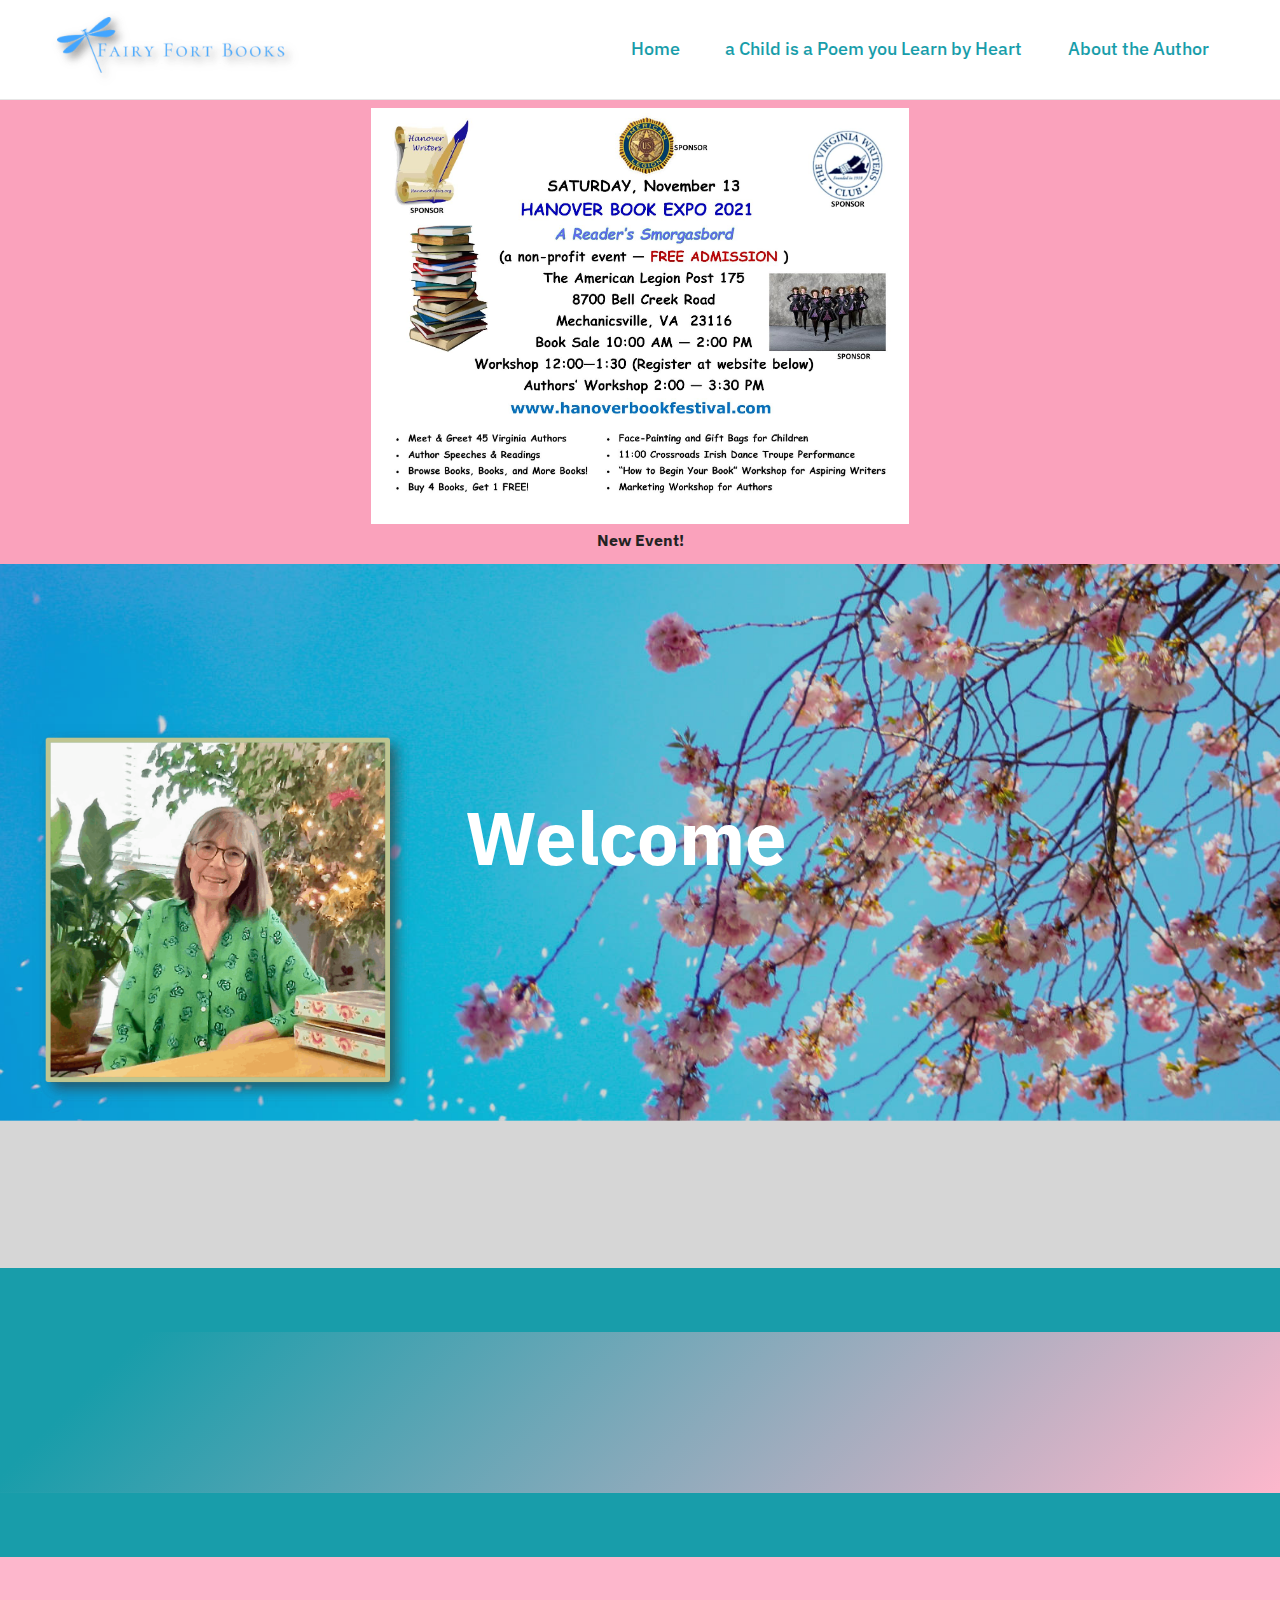
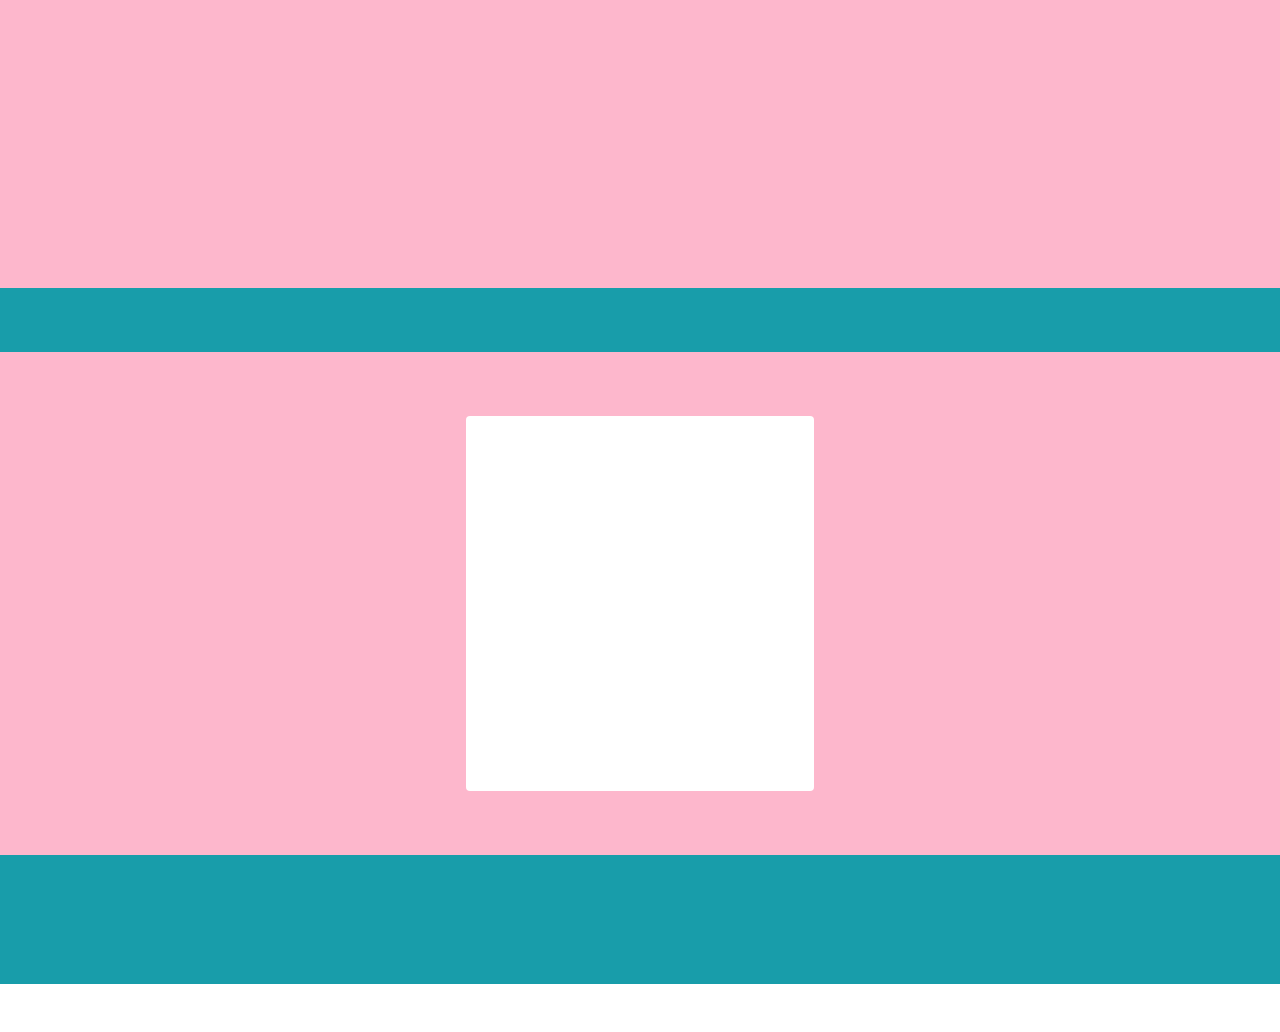
==== index.html @ ad5152e6 "Update index.html" ====
<!DOCTYPE html>
<html  >
<head>
  <!-- Site made with Mobirise Website Builder v5.2.0, https://mobirise.com -->
  <meta charset="UTF-8">
  <meta http-equiv="X-UA-Compatible" content="IE=edge">
  <meta name="generator" content="Mobirise v5.2.0, mobirise.com">
  <meta name="viewport" content="width=device-width, initial-scale=1, minimum-scale=1">
  <link rel="shortcut icon" href="assets/images/dragonfly-673x220.png" type="image/x-icon">
  <meta name="description" content="">
  
  
  <title>Home</title>
  <link rel="stylesheet" href="assets/tether/tether.min.css">
  <link rel="stylesheet" href="assets/bootstrap/css/bootstrap.min.css">
  <link rel="stylesheet" href="assets/bootstrap/css/bootstrap-grid.min.css">
  <link rel="stylesheet" href="assets/bootstrap/css/bootstrap-reboot.min.css">
  <link rel="stylesheet" href="assets/animatecss/animate.css">
  <link rel="stylesheet" href="assets/dropdown/css/style.css">
  <link rel="stylesheet" href="assets/socicon/css/styles.css">
  <link rel="stylesheet" href="assets/theme/css/style.css">
  <link rel="preload" as="style" href="assets/mobirise/css/mbr-additional.css"><link rel="stylesheet" href="assets/mobirise/css/mbr-additional.css" type="text/css">
  
  
  
  
</head>
<body>
  
  <section class="menu cid-s48OLK6784" once="menu" id="menu1-h">
    
    <nav class="navbar navbar-dropdown navbar-fixed-top navbar-expand-lg">
        <div class="container-fluid">
            <div class="navbar-brand">
                <span class="navbar-logo">
                    <a href="index.html">
                        <img src="assets/images/dragonfly-673x220.png" alt="Mobirise" title="" style="height: 5.2rem;">
                    </a>
                </span>
                
            </div>
            <button class="navbar-toggler" type="button" data-toggle="collapse" data-target="#navbarSupportedContent" aria-controls="navbarNavAltMarkup" aria-expanded="false" aria-label="Toggle navigation">
                <div class="hamburger">
                    <span></span>
                    <span></span>
                    <span></span>
                    <span></span>
                </div>
            </button>
            <div class="collapse navbar-collapse" id="navbarSupportedContent">
                <ul class="navbar-nav nav-dropdown nav-right" data-app-modern-menu="true"><li class="nav-item"><a class="nav-link link text-success display-4" href="index.html">Home</a></li><li class="nav-item"><a class="nav-link link text-success display-4" href="page1.html">a Child is a Poem you Learn by Heart</a></li>
                    <li class="nav-item"><a class="nav-link link text-success display-4" href="page2.html">
                            About the Author</a></li></ul>
                
                
            </div>
        </div>
    </nav>

</section>

<section class="image3 cid-sLF0UMOCpK" id="image3-3a">
    

    

    <div class="container">
        <div class="row justify-content-center">
            <div class="col-12 col-lg-6">
                <div class="image-wrapper">
                    <img src="assets/images/event.jpg" alt="Mobirise">
                    <p class="mbr-description mbr-fonts-style mt-2 align-center display-8"><strong>
                        New Event!</strong></p>
                </div>
            </div>
        </div>
    </div>
</section>

<section class="header7 cid-s65iadm41y mbr-parallax-background" id="header7-1w">

    

    <div class="mbr-overlay" style="opacity: 0.2; background-color: rgb(51, 51, 51);"></div>

    <div class="container-fluid">
        <div class="row justify-content-center">
            <div class="col-12 col-md-4 image-wrapper">
                <img class="w-100" src="assets/images/paulette-main-947x947.png" alt="Mobirise" title="">
            </div>
            <div class="col-12 col-md text-wrapper">
                <h1 class="mbr-section-title mbr-fonts-style mb-3 display-1"><strong>&nbsp;Welcome</strong></h1>
                <p class="mbr-text mbr-fonts-style display-5">&nbsp; &nbsp;To Fairy Fort Books</p>
                <div class="mbr-section-btn mt-3"><a class="btn btn-primary display-7" href="page1.html">a Child is a Poem you Learn by Heart</a> <a class="btn btn-danger display-7" href="page2.html">About the Author</a></div>
            </div>
        </div>
    </div>
</section>

<section class="info04 cid-sGnkPKb2U8" id="info4-38">
    
    
    <div class="container">
        <div class="row justify-content-center">
            <div class="col-12">
                
                
            </div>
        </div>
    </div>
</section>

<section class="header18 cid-sEiwU39DKL" id="header18-31">

    

    

    <div class="align-center container-fluid">
        <div class="row justify-content-center">
            <div class="col-12 col-lg-10">
                <h1 class="mbr-section-title mbr-fonts-style mbr-white mb-3 display-1"><strong>Awards</strong></h1>
                
                
                
            </div>
        </div>
    </div>
</section>

<section class="info04 cid-sEixMfKch8" id="info4-33">
    
    
    <div class="container">
        <div class="row justify-content-center">
            <div class="col-12">
                
                
            </div>
        </div>
    </div>
</section>

<section class="features10 cid-sEisQP8E2I" id="features11-2r">
    <!---->
    
    
    <div class="container">
        <div class="title">
            
            
        </div>
        <div class="card">
            <div class="card-wrapper">
                <div class="row align-items-center">
                    <div class="col-12 col-md-2">
                        <div class="image-wrapper">
                            <img src="assets/images/2021-national-winner-1076x847.jpg" alt="Mobirise" title="">
                        </div>
                    </div>
                    <div class="col-12 col-md">
                        <div class="card-box">
                            <div class="row">
                                <div class="col-12">
                                    <div class="top-line">
                                        <h4 class="card-title mbr-fonts-style display-5"><strong>New National Level Award</strong></h4>
                                        <p class="cost mbr-fonts-style display-5"></p>
                                    </div>
                                </div>
                                <div class="col-12">
                                    <div class="bottom-line">
                                        <p class="mbr-text mbr-fonts-style m-0 display-7">
                                            My book, "a Child is a Poem you Learn by Heart," won Third Place in the National Federation of Press Women Communication Contest!
                                        </p>
                                    </div>
                                </div>
                            </div>
                        </div>
                    </div>
                </div>
            </div>
        </div>
        
        
        
        
        
    </div>
</section>

<section class="header18 cid-stUEmW8DBm" id="header18-2h">

    

    

    <div class="align-center container">
        <div class="row justify-content-center">
            <div class="col-12 col-lg-12">
                <h1 class="mbr-section-title mbr-fonts-style mbr-white mb-3 display-5"><strong>Award from the&nbsp;</strong><strong>Virginia Professional Communicators</strong></h1>
                <h2 class="mbr-section-subtitle mbr-fonts-style mbr-white mb-3 display-7">My book, "a Child is a Poem you Learn by Heart," won First Place for 
<div>Nonfiction Book for Adult Readers &gt; Autobiography or Memoir</div></h2>
                
                
            </div>
        </div>
    </div>
</section>

<section class="info04 cid-sbFkZ2K16s" id="info4-2f">
    
    
    <div class="container">
        <div class="row justify-content-center">
            <div class="col-12">
                
                
            </div>
        </div>
    </div>
</section>

<section class="team1 cid-s6sL8OzYPt" id="team1-26">
    

    
    <div class="container">
        <div class="row justify-content-center">
            
            <div class="col-sm-6 col-lg-4">
                <div class="card-wrap">
                    <div class="image-wrap">
                        <img src="assets/images/dragonfly-696x227.png" alt="" title="">
                    </div>
                    <div class="content-wrap">
                        
                        
                        <p class="card-text mbr-fonts-style align-center display-7"><strong>Fairy Fort Books would love to talk with book clubs and is available for Zoom meetings. 
<br>Please email her below.</strong><br></p>
                        <div class="mbr-section-btn card-btn align-center"><a class="btn btn-success display-4" href="mailto:plcwhitehurst@gmail.com">Email</a></div>
                    </div>
                </div>
            </div>

            

            

            
        </div>
    </div>
</section>

<section class="footer3 cid-s65gJzj3Iu" once="footers" id="footer3-1t">

    

    

    <div class="container">
        <div class="media-container-row align-center mbr-white">
            
            <div class="row social-row">
                <div class="social-list align-right pb-2">
                    
                    
                    
                    
                    
                    
                <div class="soc-item">
                        <a href="https://www.amazon.com/Paulette-Whitehurst/e/B08DQR7CFH" target="_blank">
                            <span class="mbr-iconfont mbr-iconfont-social socicon-amazon socicon" style="color: rgb(255, 255, 255); fill: rgb(255, 255, 255);"></span>
                        </a>
                    </div><div class="soc-item">
                        <a href="https://www.facebook.com/paulettewriter/?modal=admin_todo_tour" target="_blank">
                            <span class="mbr-iconfont mbr-iconfont-social socicon-facebook socicon" style="color: rgb(255, 255, 255); fill: rgb(255, 255, 255);"></span>
                        </a>
                    </div><div class="soc-item">
                        <a href="http://paulette-fromthefairyfort.blogspot.com/" target="_blank">
                            <span class="mbr-iconfont mbr-iconfont-social socicon-blogger socicon" style="color: rgb(255, 255, 255); fill: rgb(255, 255, 255);"></span>
                        </a>
                    </div></div>
            </div>
            <div class="row row-copirayt">
                <p class="mbr-text mb-0 mbr-fonts-style mbr-white align-center display-7">
                    © Copyright 2021 Fairy Fort Books. All Rights Reserved.
                </p>
            </div>
        </div>
    </div>
</section><section style="background-color: #fff; font-family: -apple-system, BlinkMacSystemFont, 'Segoe UI', 'Roboto', 'Helvetica Neue', Arial, sans-serif; color:#aaa; font-size:12px; padding: 0; align-items: center; display: flex;"><a href="https://mobirise.site/b" style="flex: 1 1; height: 3rem; padding-left: 1rem;"></a><p style="flex: 0 0 auto; margin:0; padding-right:1rem;">Mobirise site software - <a href="https://mobirise.site/o" style="color:#aaa;">Get now</a></p></section><script src="assets/web/assets/jquery/jquery.min.js"></script>  <script src="assets/popper/popper.min.js"></script>  <script src="assets/tether/tether.min.js"></script>  <script src="assets/bootstrap/js/bootstrap.min.js"></script>  <script src="assets/smoothscroll/smooth-scroll.js"></script>  <script src="assets/viewportchecker/jquery.viewportchecker.js"></script>  <script src="assets/parallax/jarallax.min.js"></script>  <script src="assets/dropdown/js/nav-dropdown.js"></script>  <script src="assets/dropdown/js/navbar-dropdown.js"></script>  <script src="assets/touchswipe/jquery.touch-swipe.min.js"></script>  <script src="assets/theme/js/script.js"></script>  
  
  
  <input name="animation" type="hidden">
  </body>
</html>
---- assets/dropdown/css/style.css ----
.navbar-dropdown {
  left: 0;
  padding: 0;
  position: absolute;
  right: 0;
  top: 0;
  transition: all 0.45s ease;
  z-index: 1030;
  background: #282828; }
  .navbar-dropdown .navbar-logo {
    margin-right: 0.8rem;
    transition: margin 0.3s ease-in-out;
    vertical-align: middle; }
    .navbar-dropdown .navbar-logo img {
      height: 3.125rem;
      transition: all 0.3s ease-in-out; }
    .navbar-dropdown .navbar-logo.mbr-iconfont {
      font-size: 3.125rem;
      line-height: 3.125rem; }
  .navbar-dropdown .navbar-caption {
    font-weight: 700;
    white-space: normal;
    vertical-align: -4px;
    line-height: 3.125rem !important; }
    .navbar-dropdown .navbar-caption, .navbar-dropdown .navbar-caption:hover {
      color: inherit;
      text-decoration: none; }
  .navbar-dropdown .mbr-iconfont + .navbar-caption {
    vertical-align: -1px; }
  .navbar-dropdown.navbar-fixed-top {
    position: fixed; }
  .navbar-dropdown .navbar-brand span {
    vertical-align: -4px; }
  .navbar-dropdown.bg-color.transparent {
    background: none; }
  .navbar-dropdown.navbar-short .navbar-brand {
    padding: 0.625rem 0; }
    .navbar-dropdown.navbar-short .navbar-brand span {
      vertical-align: -1px; }
  .navbar-dropdown.navbar-short .navbar-caption {
    line-height: 2.375rem !important;
    vertical-align: -2px; }
  .navbar-dropdown.navbar-short .navbar-logo {
    margin-right: 0.5rem; }
    .navbar-dropdown.navbar-short .navbar-logo img {
      height: 2.375rem; }
    .navbar-dropdown.navbar-short .navbar-logo.mbr-iconfont {
      font-size: 2.375rem;
      line-height: 2.375rem; }
  .navbar-dropdown.navbar-short .mbr-table-cell {
    height: 3.625rem; }
  .navbar-dropdown .navbar-close {
    left: 0.6875rem;
    position: fixed;
    top: 0.75rem;
    z-index: 1000; }
  .navbar-dropdown .hamburger-icon {
    content: "";
    display: inline-block;
    vertical-align: middle;
    width: 16px;
    -webkit-box-shadow: 0 -6px 0 1px #282828,0 0 0 1px #282828,0 6px 0 1px #282828;
    -moz-box-shadow: 0 -6px 0 1px #282828,0 0 0 1px #282828,0 6px 0 1px #282828;
    box-shadow: 0 -6px 0 1px #282828,0 0 0 1px #282828,0 6px 0 1px #282828; }

.dropdown-menu .dropdown-toggle[data-toggle="dropdown-submenu"]::after {
  border-bottom: 0.35em solid transparent;
  border-left: 0.35em solid;
  border-right: 0;
  border-top: 0.35em solid transparent;
  margin-left: 0.3rem; }

.dropdown-menu .dropdown-item:focus {
  outline: 0; }

.nav-dropdown {
  font-size: 0.75rem;
  font-weight: 500;
  height: auto !important; }
  .nav-dropdown .nav-btn {
    padding-left: 1rem; }
  .nav-dropdown .link {
    margin: .667em 1.667em;
    font-weight: 500;
    padding: 0;
    transition: color .2s ease-in-out; }
    .nav-dropdown .link.dropdown-toggle {
      margin-right: 2.583em; }
      .nav-dropdown .link.dropdown-toggle::after {
        margin-left: .25rem;
        border-top: 0.35em solid;
        border-right: 0.35em solid transparent;
        border-left: 0.35em solid transparent;
        border-bottom: 0; }
      .nav-dropdown .link.dropdown-toggle[aria-expanded="true"] {
        margin: 0;
        padding: 0.667em 3.263em  0.667em 1.667em; }
  .nav-dropdown .link::after,
  .nav-dropdown .dropdown-item::after {
    color: inherit; }
  .nav-dropdown .btn {
    font-size: 0.75rem;
    font-weight: 700;
    letter-spacing: 0;
    margin-bottom: 0;
    padding-left: 1.25rem;
    padding-right: 1.25rem; }
  .nav-dropdown .dropdown-menu {
    border-radius: 0;
    border: 0;
    left: 0;
    margin: 0;
    padding-bottom: 1.25rem;
    padding-top: 1.25rem;
    position: relative; }
  .nav-dropdown .dropdown-submenu {
    margin-left: 0.125rem;
    top: 0; }
  .nav-dropdown .dropdown-item {
    font-weight: 500;
    line-height: 2;
    padding: 0.3846em 4.615em 0.3846em 1.5385em;
    position: relative;
    transition: color .2s ease-in-out, background-color .2s ease-in-out; }
    .nav-dropdown .dropdown-item::after {
      margin-top: -0.3077em;
      position: absolute;
      right: 1.1538em;
      top: 50%; }
    .nav-dropdown .dropdown-item:focus, .nav-dropdown .dropdown-item:hover {
      background: none; }

@media (max-width: 767px) {
  .nav-dropdown.navbar-toggleable-sm {
    bottom: 0;
    display: none;
    left: 0;
    overflow-x: hidden;
    position: fixed;
    top: 0;
    transform: translateX(-100%);
    -ms-transform: translateX(-100%);
    -webkit-transform: translateX(-100%);
    width: 18.75rem;
    z-index: 999; } }
.nav-dropdown.navbar-toggleable-xl {
  bottom: 0;
  display: none;
  left: 0;
  overflow-x: hidden;
  position: fixed;
  top: 0;
  transform: translateX(-100%);
  -ms-transform: translateX(-100%);
  -webkit-transform: translateX(-100%);
  width: 18.75rem;
  z-index: 999; }

.nav-dropdown-sm {
  display: block !important;
  overflow-x: hidden;
  overflow: auto;
  padding-top: 3.875rem; }
  .nav-dropdown-sm::after {
    content: "";
    display: block;
    height: 3rem;
    width: 100%; }
  .nav-dropdown-sm.collapse.in ~ .navbar-close {
    display: block !important; }
  .nav-dropdown-sm.collapsing, .nav-dropdown-sm.collapse.in {
    transform: translateX(0);
    -ms-transform: translateX(0);
    -webkit-transform: translateX(0);
    transition: all 0.25s ease-out;
    -webkit-transition: all 0.25s ease-out;
    background: #282828; }
  .nav-dropdown-sm.collapsing[aria-expanded="false"] {
    transform: translateX(-100%);
    -ms-transform: translateX(-100%);
    -webkit-transform: translateX(-100%); }
  .nav-dropdown-sm .nav-item {
    display: block;
    margin-left: 0 !important;
    padding-left: 0; }
  .nav-dropdown-sm .link,
  .nav-dropdown-sm .dropdown-item {
    border-top: 1px dotted rgba(255, 255, 255, 0.1);
    font-size: 0.8125rem;
    line-height: 1.6;
    margin: 0 !important;
    padding: 0.875rem 2.4rem 0.875rem 1.5625rem !important;
    position: relative;
    white-space: normal; }
    .nav-dropdown-sm .link:focus, .nav-dropdown-sm .link:hover,
    .nav-dropdown-sm .dropdown-item:focus,
    .nav-dropdown-sm .dropdown-item:hover {
      background: rgba(0, 0, 0, 0.2) !important;
      color: #c0a375; }
  .nav-dropdown-sm .nav-btn {
    position: relative;
    padding: 1.5625rem 1.5625rem 0 1.5625rem; }
    .nav-dropdown-sm .nav-btn::before {
      border-top: 1px dotted rgba(255, 255, 255, 0.1);
      content: "";
      left: 0;
      position: absolute;
      top: 0;
      width: 100%; }
    .nav-dropdown-sm .nav-btn + .nav-btn {
      padding-top: 0.625rem; }
      .nav-dropdown-sm .nav-btn + .nav-btn::before {
        display: none; }
  .nav-dropdown-sm .btn {
    padding: 0.625rem 0; }
  .nav-dropdown-sm .dropdown-toggle[data-toggle="dropdown-submenu"]::after {
    margin-left: .25rem;
    border-top: 0.35em solid;
    border-right: 0.35em solid transparent;
    border-left: 0.35em solid transparent;
    border-bottom: 0; }
  .nav-dropdown-sm .dropdown-toggle[data-toggle="dropdown-submenu"][aria-expanded="true"]::after {
    border-top: 0;
    border-right: 0.35em solid transparent;
    border-left: 0.35em solid transparent;
    border-bottom: 0.35em solid; }
  .nav-dropdown-sm .dropdown-menu {
    margin: 0;
    padding: 0;
    position: relative;
    top: 0;
    left: 0;
    width: 100%;
    border: 0;
    float: none;
    border-radius: 0;
    background: none; }
  .nav-dropdown-sm .dropdown-submenu {
    left: 100%;
    margin-left: 0.125rem;
    margin-top: -1.25rem;
    top: 0; }

.navbar-toggleable-sm .nav-dropdown .dropdown-menu {
  position: absolute; }

.navbar-toggleable-sm .nav-dropdown .dropdown-submenu {
  left: 100%;
  margin-left: 0.125rem;
  margin-top: -1.25rem;
  top: 0; }

.navbar-toggleable-sm.opened .nav-dropdown .dropdown-menu {
  position: relative; }

.navbar-toggleable-sm.opened .nav-dropdown .dropdown-submenu {
  left: 0;
  margin-left: 00rem;
  margin-top: 0rem;
  top: 0; }

.is-builder .nav-dropdown.collapsing {
  transition: none !important; }

/*# sourceMappingURL=style.css.map */
---- assets/socicon/css/styles.css ----
@charset "UTF-8";

@font-face {
  font-family: 'Socicon';
  src:  url('../fonts/socicon.eot');
  src:  url('../fonts/socicon.eot?#iefix') format('embedded-opentype'),
    url('../fonts/socicon.woff2') format('woff2'),
    url('../fonts/socicon.ttf') format('truetype'),
    url('../fonts/socicon.woff') format('woff'),
    url('../fonts/socicon.svg#socicon') format('svg');
  font-weight: normal;
  font-style: normal;
}

[data-icon]:before {
  font-family: "socicon" !important;
  content: attr(data-icon);
  font-style: normal !important;
  font-weight: normal !important;
  font-variant: normal !important;
  text-transform: none !important;
  speak: none;
  line-height: 1;
  -webkit-font-smoothing: antialiased;
  -moz-osx-font-smoothing: grayscale;
}

[class^="socicon-"], [class*=" socicon-"] {
  /* use !important to prevent issues with browser extensions that change fonts */
  font-family: 'Socicon' !important;
  speak: none;
  font-style: normal;
  font-weight: normal;
  font-variant: normal;
  text-transform: none;
  line-height: 1;

  /* Better Font Rendering =========== */
  -webkit-font-smoothing: antialiased;
  -moz-osx-font-smoothing: grayscale;
}

.socicon-eitaa:before {
  content: "\e97c";
}
.socicon-soroush:before {
  content: "\e97d";
}
.socicon-bale:before {
  content: "\e97e";
}
.socicon-zazzle:before {
  content: "\e97b";
}
.socicon-society6:before {
  content: "\e97a";
}
.socicon-redbubble:before {
  content: "\e979";
}
.socicon-avvo:before {
  content: "\e978";
}
.socicon-stitcher:before {
  content: "\e977";
}
.socicon-googlehangouts:before {
  content: "\e974";
}
.socicon-dlive:before {
  content: "\e975";
}
.socicon-vsco:before {
  content: "\e976";
}
.socicon-flipboard:before {
  content: "\e973";
}
.socicon-ubuntu:before {
  content: "\e958";
}
.socicon-artstation:before {
  content: "\e959";
}
.socicon-invision:before {
  content: "\e95a";
}
.socicon-torial:before {
  content: "\e95b";
}
.socicon-collectorz:before {
  content: "\e95c";
}
.socicon-seenthis:before {
  content: "\e95d";
}
.socicon-googleplaymusic:before {
  content: "\e95e";
}
.socicon-debian:before {
  content: "\e95f";
}
.socicon-filmfreeway:before {
  content: "\e960";
}
.socicon-gnome:before {
  content: "\e961";
}
.socicon-itchio:before {
  content: "\e962";
}
.socicon-jamendo:before {
  content: "\e963";
}
.socicon-mix:before {
  content: "\e964";
}
.socicon-sharepoint:before {
  content: "\e965";
}
.socicon-tinder:before {
  content: "\e966";
}
.socicon-windguru:before {
  content: "\e967";
}
.socicon-cdbaby:before {
  content: "\e968";
}
.socicon-elementaryos:before {
  content: "\e969";
}
.socicon-stage32:before {
  content: "\e96a";
}
.socicon-tiktok:before {
  content: "\e96b";
}
.socicon-gitter:before {
  content: "\e96c";
}
.socicon-letterboxd:before {
  content: "\e96d";
}
.socicon-threema:before {
  content: "\e96e";
}
.socicon-splice:before {
  content: "\e96f";
}
.socicon-metapop:before {
  content: "\e970";
}
.socicon-naver:before {
  content: "\e971";
}
.socicon-remote:before {
  content: "\e972";
}
.socicon-internet:before {
  content: "\e957";
}
.socicon-moddb:before {
  content: "\e94b";
}
.socicon-indiedb:before {
  content: "\e94c";
}
.socicon-traxsource:before {
  content: "\e94d";
}
.socicon-gamefor:before {
  content: "\e94e";
}
.socicon-pixiv:before {
  content: "\e94f";
}
.socicon-myanimelist:before {
  content: "\e950";
}
.socicon-blackberry:before {
  content: "\e951";
}
.socicon-wickr:before {
  content: "\e952";
}
.socicon-spip:before {
  content: "\e953";
}
.socicon-napster:before {
  content: "\e954";
}
.socicon-beatport:before {
  content: "\e955";
}
.socicon-hackerone:before {
  content: "\e956";
}
.socicon-hackernews:before {
  content: "\e946";
}
.socicon-smashwords:before {
  content: "\e947";
}
.socicon-kobo:before {
  content: "\e948";
}
.socicon-bookbub:before {
  content: "\e949";
}
.socicon-mailru:before {
  content: "\e94a";
}
.socicon-gitlab:before {
  content: "\e945";
}
.socicon-instructables:before {
  content: "\e944";
}
.socicon-portfolio:before {
  content: "\e943";
}
.socicon-codered:before {
  content: "\e940";
}
.socicon-origin:before {
  content: "\e941";
}
.socicon-nextdoor:before {
  content: "\e942";
}
.socicon-udemy:before {
  content: "\e93f";
}
.socicon-livemaster:before {
  content: "\e93e";
}
.socicon-crunchbase:before {
  content: "\e93b";
}
.socicon-homefy:before {
  content: "\e93c";
}
.socicon-calendly:before {
  content: "\e93d";
}
.socicon-realtor:before {
  content: "\e90f";
}
.socicon-tidal:before {
  content: "\e910";
}
.socicon-qobuz:before {
  content: "\e911";
}
.socicon-natgeo:before {
  content: "\e912";
}
.socicon-mastodon:before {
  content: "\e913";
}
.socicon-unsplash:before {
  content: "\e914";
}
.socicon-homeadvisor:before {
  content: "\e915";
}
.socicon-angieslist:before {
  content: "\e916";
}
.socicon-codepen:before {
  content: "\e917";
}
.socicon-slack:before {
  content: "\e918";
}
.socicon-openaigym:before {
  content: "\e919";
}
.socicon-logmein:before {
  content: "\e91a";
}
.socicon-fiverr:before {
  content: "\e91b";
}
.socicon-gotomeeting:before {
  content: "\e91c";
}
.socicon-aliexpress:before {
  content: "\e91d";
}
.socicon-guru:before {
  content: "\e91e";
}
.socicon-appstore:before {
  content: "\e91f";
}
.socicon-homes:before {
  content: "\e920";
}
.socicon-zoom:before {
  content: "\e921";
}
.socicon-alibaba:before {
  content: "\e922";
}
.socicon-craigslist:before {
  content: "\e923";
}
.socicon-wix:before {
  content: "\e924";
}
.socicon-redfin:before {
  content: "\e925";
}
.socicon-googlecalendar:before {
  content: "\e926";
}
.socicon-shopify:before {
  content: "\e927";
}
.socicon-freelancer:before {
  content: "\e928";
}
.socicon-seedrs:before {
  content: "\e929";
}
.socicon-bing:before {
  content: "\e92a";
}
.socicon-doodle:before {
  content: "\e92b";
}
.socicon-bonanza:before {
  content: "\e92c";
}
.socicon-squarespace:before {
  content: "\e92d";
}
.socicon-toptal:before {
  content: "\e92e";
}
.socicon-gust:before {
  content: "\e92f";
}
.socicon-ask:before {
  content: "\e930";
}
.socicon-trulia:before {
  content: "\e931";
}
.socicon-loomly:before {
  content: "\e932";
}
.socicon-ghost:before {
  content: "\e933";
}
.socicon-upwork:before {
  content: "\e934";
}
.socicon-fundable:before {
  content: "\e935";
}
.socicon-booking:before {
  content: "\e936";
}
.socicon-googlemaps:before {
  content: "\e937";
}
.socicon-zillow:before {
  content: "\e938";
}
.socicon-niconico:before {
  content: "\e939";
}
.socicon-toneden:before {
  content: "\e93a";
}
.socicon-augment:before {
  content: "\e908";
}
.socicon-bitbucket:before {
  content: "\e909";
}
.socicon-fyuse:before {
  content: "\e90a";
}
.socicon-yt-gaming:before {
  content: "\e90b";
}
.socicon-sketchfab:before {
  content: "\e90c";
}
.socicon-mobcrush:before {
  content: "\e90d";
}
.socicon-microsoft:before {
  content: "\e90e";
}
.socicon-pandora:before {
  content: "\e907";
}
.socicon-messenger:before {
  content: "\e906";
}
.socicon-gamewisp:before {
  content: "\e905";
}
.socicon-bloglovin:before {
  content: "\e904";
}
.socicon-tunein:before {
  content: "\e903";
}
.socicon-gamejolt:before {
  content: "\e901";
}
.socicon-trello:before {
  content: "\e902";
}
.socicon-spreadshirt:before {
  content: "\e900";
}
.socicon-500px:before {
  content: "\e000";
}
.socicon-8tracks:before {
  content: "\e001";
}
.socicon-airbnb:before {
  content: "\e002";
}
.socicon-alliance:before {
  content: "\e003";
}
.socicon-amazon:before {
  content: "\e004";
}
.socicon-amplement:before {
  content: "\e005";
}
.socicon-android:before {
  content: "\e006";
}
.socicon-angellist:before {
  content: "\e007";
}
.socicon-apple:before {
  content: "\e008";
}
.socicon-appnet:before {
  content: "\e009";
}
.socicon-baidu:before {
  content: "\e00a";
}
.socicon-bandcamp:before {
  content: "\e00b";
}
.socicon-battlenet:before {
  content: "\e00c";
}
.socicon-mixer:before {
  content: "\e00d";
}
.socicon-bebee:before {
  content: "\e00e";
}
.socicon-bebo:before {
  content: "\e00f";
}
.socicon-behance:before {
  content: "\e010";
}
.socicon-blizzard:before {
  content: "\e011";
}
.socicon-blogger:before {
  content: "\e012";
}
.socicon-buffer:before {
  content: "\e013";
}
.socicon-chrome:before {
  content: "\e014";
}
.socicon-coderwall:before {
  content: "\e015";
}
.socicon-curse:before {
  content: "\e016";
}
.socicon-dailymotion:before {
  content: "\e017";
}
.socicon-deezer:before {
  content: "\e018";
}
.socicon-delicious:before {
  content: "\e019";
}
.socicon-deviantart:before {
  content: "\e01a";
}
.socicon-diablo:before {
  content: "\e01b";
}
.socicon-digg:before {
  content: "\e01c";
}
.socicon-discord:before {
  content: "\e01d";
}
.socicon-disqus:before {
  content: "\e01e";
}
.socicon-douban:before {
  content: "\e01f";
}
.socicon-draugiem:before {
  content: "\e020";
}
.socicon-dribbble:before {
  content: "\e021";
}
.socicon-drupal:before {
  content: "\e022";
}
.socicon-ebay:before {
  content: "\e023";
}
.socicon-ello:before {
  content: "\e024";
}
.socicon-endomodo:before {
  content: "\e025";
}
.socicon-envato:before {
  content: "\e026";
}
.socicon-etsy:before {
  content: "\e027";
}
.socicon-facebook:before {
  content: "\e028";
}
.socicon-feedburner:before {
  content: "\e029";
}
.socicon-filmweb:before {
  content: "\e02a";
}
.socicon-firefox:before {
  content: "\e02b";
}
.socicon-flattr:before {
  content: "\e02c";
}
.socicon-flickr:before {
  content: "\e02d";
}
.socicon-formulr:before {
  content: "\e02e";
}
.socicon-forrst:before {
  content: "\e02f";
}
.socicon-foursquare:before {
  content: "\e030";
}
.socicon-friendfeed:before {
  content: "\e031";
}
.socicon-github:before {
  content: "\e032";
}
.socicon-goodreads:before {
  content: "\e033";
}
.socicon-google:before {
  content: "\e034";
}
.socicon-googlescholar:before {
  content: "\e035";
}
.socicon-googlegroups:before {
  content: "\e036";
}
.socicon-googlephotos:before {
  content: "\e037";
}
.socicon-googleplus:before {
  content: "\e038";
}
.socicon-grooveshark:before {
  content: "\e039";
}
.socicon-hackerrank:before {
  content: "\e03a";
}
.socicon-hearthstone:before {
  content: "\e03b";
}
.socicon-hellocoton:before {
  content: "\e03c";
}
.socicon-heroes:before {
  content: "\e03d";
}
.socicon-smashcast:before {
  content: "\e03e";
}
.socicon-horde:before {
  content: "\e03f";
}
.socicon-houzz:before {
  content: "\e040";
}
.socicon-icq:before {
  content: "\e041";
}
.socicon-identica:before {
  content: "\e042";
}
.socicon-imdb:before {
  content: "\e043";
}
.socicon-instagram:before {
  content: "\e044";
}
.socicon-issuu:before {
  content: "\e045";
}
.socicon-istock:before {
  content: "\e046";
}
.socicon-itunes:before {
  content: "\e047";
}
.socicon-keybase:before {
  content: "\e048";
}
.socicon-lanyrd:before {
  content: "\e049";
}
.socicon-lastfm:before {
  content: "\e04a";
}
.socicon-line:before {
  content: "\e04b";
}
.socicon-linkedin:before {
  content: "\e04c";
}
.socicon-livejournal:before {
  content: "\e04d";
}
.socicon-lyft:before {
  content: "\e04e";
}
.socicon-macos:before {
  content: "\e04f";
}
.socicon-mail:before {
  content: "\e050";
}
.socicon-medium:before {
  content: "\e051";
}
.socicon-meetup:before {
  content: "\e052";
}
.socicon-mixcloud:before {
  content: "\e053";
}
.socicon-modelmayhem:before {
  content: "\e054";
}
.socicon-mumble:before {
  content: "\e055";
}
.socicon-myspace:before {
  content: "\e056";
}
.socicon-newsvine:before {
  content: "\e057";
}
.socicon-nintendo:before {
  content: "\e058";
}
.socicon-npm:before {
  content: "\e059";
}
.socicon-odnoklassniki:before {
  content: "\e05a";
}
.socicon-openid:before {
  content: "\e05b";
}
.socicon-opera:before {
  content: "\e05c";
}
.socicon-outlook:before {
  content: "\e05d";
}
.socicon-overwatch:before {
  content: "\e05e";
}
.socicon-patreon:before {
  content: "\e05f";
}
.socicon-paypal:before {
  content: "\e060";
}
.socicon-periscope:before {
  content: "\e061";
}
.socicon-persona:before {
  content: "\e062";
}
.socicon-pinterest:before {
  content: "\e063";
}
.socicon-play:before {
  content: "\e064";
}
.socicon-player:before {
  content: "\e065";
}
.socicon-playstation:before {
  content: "\e066";
}
.socicon-pocket:before {
  content: "\e067";
}
.socicon-qq:before {
  content: "\e068";
}
.socicon-quora:before {
  content: "\e069";
}
.socicon-raidcall:before {
  content: "\e06a";
}
.socicon-ravelry:before {
  content: "\e06b";
}
.socicon-reddit:before {
  content: "\e06c";
}
.socicon-renren:before {
  content: "\e06d";
}
.socicon-researchgate:before {
  content: "\e06e";
}
.socicon-residentadvisor:before {
  content: "\e06f";
}
.socicon-reverbnation:before {
  content: "\e070";
}
.socicon-rss:before {
  content: "\e071";
}
.socicon-sharethis:before {
  content: "\e072";
}
.socicon-skype:before {
  content: "\e073";
}
.socicon-slideshare:before {
  content: "\e074";
}
.socicon-smugmug:before {
  content: "\e075";
}
.socicon-snapchat:before {
  content: "\e076";
}
.socicon-songkick:before {
  content: "\e077";
}
.socicon-soundcloud:before {
  content: "\e078";
}
.socicon-spotify:before {
  content: "\e079";
}
.socicon-stackexchange:before {
  content: "\e07a";
}
.socicon-stackoverflow:before {
  content: "\e07b";
}
.socicon-starcraft:before {
  content: "\e07c";
}
.socicon-stayfriends:before {
  content: "\e07d";
}
.socicon-steam:before {
  content: "\e07e";
}
.socicon-storehouse:before {
  content: "\e07f";
}
.socicon-strava:before {
  content: "\e080";
}
.socicon-streamjar:before {
  content: "\e081";
}
.socicon-stumbleupon:before {
  content: "\e082";
}
.socicon-swarm:before {
  content: "\e083";
}
.socicon-teamspeak:before {
  content: "\e084";
}
.socicon-teamviewer:before {
  content: "\e085";
}
.socicon-technorati:before {
  content: "\e086";
}
.socicon-telegram:before {
  content: "\e087";
}
.socicon-tripadvisor:before {
  content: "\e088";
}
.socicon-tripit:before {
  content: "\e089";
}
.socicon-triplej:before {
  content: "\e08a";
}
.socicon-tumblr:before {
  content: "\e08b";
}
.socicon-twitch:before {
  content: "\e08c";
}
.socicon-twitter:before {
  content: "\e08d";
}
.socicon-uber:before {
  content: "\e08e";
}
.socicon-ventrilo:before {
  content: "\e08f";
}
.socicon-viadeo:before {
  content: "\e090";
}
.socicon-viber:before {
  content: "\e091";
}
.socicon-viewbug:before {
  content: "\e092";
}
.socicon-vimeo:before {
  content: "\e093";
}
.socicon-vine:before {
  content: "\e094";
}
.socicon-vkontakte:before {
  content: "\e095";
}
.socicon-warcraft:before {
  content: "\e096";
}
.socicon-wechat:before {
  content: "\e097";
}
.socicon-weibo:before {
  content: "\e098";
}
.socicon-whatsapp:before {
  content: "\e099";
}
.socicon-wikipedia:before {
  content: "\e09a";
}
.socicon-windows:before {
  content: "\e09b";
}
.socicon-wordpress:before {
  content: "\e09c";
}
.socicon-wykop:before {
  content: "\e09d";
}
.socicon-xbox:before {
  content: "\e09e";
}
.socicon-xing:before {
  content: "\e09f";
}
.socicon-yahoo:before {
  content: "\e0a0";
}
.socicon-yammer:before {
  content: "\e0a1";
}
.socicon-yandex:before {
  content: "\e0a2";
}
.socicon-yelp:before {
  content: "\e0a3";
}
.socicon-younow:before {
  content: "\e0a4";
}
.socicon-youtube:before {
  content: "\e0a5";
}
.socicon-zapier:before {
  content: "\e0a6";
}
.socicon-zerply:before {
  content: "\e0a7";
}
.socicon-zomato:before {
  content: "\e0a8";
}
.socicon-zynga:before {
  content: "\e0a9";
}
---- assets/theme/css/style.css ----
section {
  background-color: #ffffff;
}

body {
  font-style: normal;
  line-height: 1.5;
  font-weight: 400;
  color: #232323;
  position: relative;
}

section,
.container,
.container-fluid {
  position: relative;
  word-wrap: break-word;
}

a.mbr-iconfont:hover {
  text-decoration: none;
}

.article .lead p,
.article .lead ul,
.article .lead ol,
.article .lead pre,
.article .lead blockquote {
  margin-bottom: 0;
}

a {
  font-style: normal;
  font-weight: 400;
  cursor: pointer;
}

a, a:hover {
  text-decoration: none;
}

.mbr-section-title {
  font-style: normal;
  line-height: 1.3;
}

.mbr-section-subtitle {
  line-height: 1.3;
}

.mbr-text {
  font-style: normal;
  line-height: 1.7;
}

h1,
h2,
h3,
h4,
h5,
h6,
.display-1,
.display-2,
.display-4,
.display-5,
.display-7,
span,
p,
a {
  line-height: 1;
  word-break: break-word;
  word-wrap: break-word;
  font-weight: 400;
}

b,
strong {
  font-weight: bold;
}

input:-webkit-autofill, input:-webkit-autofill:hover, input:-webkit-autofill:focus, input:-webkit-autofill:active {
  -webkit-transition-delay: 9999s;
          transition-delay: 9999s;
  -webkit-transition-property: background-color, color;
  transition-property: background-color, color;
}

textarea[type="hidden"] {
  display: none;
}

section {
  background-position: 50% 50%;
  background-repeat: no-repeat;
  background-size: cover;
}

section .mbr-background-video,
section .mbr-background-video-preview {
  position: absolute;
  bottom: 0;
  left: 0;
  right: 0;
  top: 0;
}

.hidden {
  visibility: hidden;
}

.mbr-z-index20 {
  z-index: 20;
}

/*! Base colors */
.mbr-white {
  color: #ffffff;
}

.mbr-black {
  color: #111111;
}

.mbr-bg-white {
  background-color: #ffffff;
}

.mbr-bg-black {
  background-color: #000000;
}

/*! Text-aligns */
.align-left {
  text-align: left;
}

.align-center {
  text-align: center;
}

.align-right {
  text-align: right;
}

/*! Font-weight  */
.mbr-light {
  font-weight: 300;
}

.mbr-regular {
  font-weight: 400;
}

.mbr-semibold {
  font-weight: 500;
}

.mbr-bold {
  font-weight: 700;
}

/*! Media  */
.media-content {
  -ms-flex-preferred-size: 100%;
      flex-basis: 100%;
}

.media-container-row {
  display: -webkit-box;
  display: -ms-flexbox;
  display: flex;
  -webkit-box-orient: horizontal;
  -webkit-box-direction: normal;
      -ms-flex-direction: row;
          flex-direction: row;
  -ms-flex-wrap: wrap;
      flex-wrap: wrap;
  -webkit-box-pack: center;
      -ms-flex-pack: center;
          justify-content: center;
  -ms-flex-line-pack: center;
      align-content: center;
  -webkit-box-align: start;
      -ms-flex-align: start;
          align-items: start;
}

.media-container-row .media-size-item {
  width: 400px;
}

.media-container-column {
  display: -webkit-box;
  display: -ms-flexbox;
  display: flex;
  -webkit-box-orient: vertical;
  -webkit-box-direction: normal;
      -ms-flex-direction: column;
          flex-direction: column;
  -ms-flex-wrap: wrap;
      flex-wrap: wrap;
  -webkit-box-pack: center;
      -ms-flex-pack: center;
          justify-content: center;
  -ms-flex-line-pack: center;
      align-content: center;
  -webkit-box-align: stretch;
      -ms-flex-align: stretch;
          align-items: stretch;
}

.media-container-column > * {
  width: 100%;
}

@media (min-width: 992px) {
  .media-container-row {
    -ms-flex-wrap: nowrap;
        flex-wrap: nowrap;
  }
}

figure {
  margin-bottom: 0;
  overflow: hidden;
}

figure[mbr-media-size] {
  -webkit-transition: width 0.1s;
  transition: width 0.1s;
}

img,
iframe {
  display: block;
  width: 100%;
}

.card {
  background-color: transparent;
  border: none;
}

.card-box {
  width: 100%;
}

.card-img {
  text-align: center;
  -ms-flex-negative: 0;
      flex-shrink: 0;
  -webkit-flex-shrink: 0;
}

.media {
  max-width: 100%;
  margin: 0 auto;
}

.mbr-figure {
  -ms-flex-item-align: center;
      -ms-grid-row-align: center;
      align-self: center;
}

.media-container > div {
  max-width: 100%;
}

.mbr-figure img,
.card-img img {
  width: 100%;
}

@media (max-width: 991px) {
  .media-size-item {
    width: auto !important;
  }
  .media {
    width: auto;
  }
  .mbr-figure {
    width: 100% !important;
  }
}

/*! Buttons */
.mbr-section-btn {
  margin-left: -0.6rem;
  margin-right: -0.6rem;
  font-size: 0;
}

.btn {
  font-weight: 600;
  border-width: 1px;
  font-style: normal;
  margin: 0.6rem 0.6rem;
  white-space: normal;
  -webkit-transition: all 0.2s ease-in-out;
  transition: all 0.2s ease-in-out;
  display: -webkit-inline-box;
  display: -ms-inline-flexbox;
  display: inline-flex;
  -webkit-box-align: center;
      -ms-flex-align: center;
          align-items: center;
  -webkit-box-pack: center;
      -ms-flex-pack: center;
          justify-content: center;
  word-break: break-word;
}

.btn-sm {
  font-weight: 600;
  letter-spacing: 0px;
  -webkit-transition: all 0.3s ease-in-out;
  transition: all 0.3s ease-in-out;
}

.btn-md {
  font-weight: 600;
  letter-spacing: 0px;
  -webkit-transition: all 0.3s ease-in-out;
  transition: all 0.3s ease-in-out;
}

.btn-lg {
  font-weight: 600;
  letter-spacing: 0px;
  -webkit-transition: all 0.3s ease-in-out;
  transition: all 0.3s ease-in-out;
}

.btn-form {
  margin: 0;
}

.btn-form:hover {
  cursor: pointer;
}

nav .mbr-section-btn {
  margin-left: 0rem;
  margin-right: 0rem;
}

/*! Btn icon margin */
.btn .mbr-iconfont,
.btn.btn-sm .mbr-iconfont {
  -webkit-box-ordinal-group: 2;
      -ms-flex-order: 1;
          order: 1;
  cursor: pointer;
  margin-left: 0.5rem;
  vertical-align: sub;
}

.btn.btn-md .mbr-iconfont,
.btn.btn-md .mbr-iconfont {
  margin-left: 0.8rem;
}

.mbr-regular {
  font-weight: 400;
}

.mbr-semibold {
  font-weight: 500;
}

.mbr-bold {
  font-weight: 700;
}

[type="submit"] {
  -webkit-appearance: none;
}

/*! Full-screen */
.mbr-fullscreen .mbr-overlay {
  min-height: 100vh;
}

.mbr-fullscreen {
  display: -webkit-box;
  display: -ms-flexbox;
  display: flex;
  display: -moz-flex;
  display: -ms-flex;
  display: -o-flex;
  -webkit-box-align: center;
      -ms-flex-align: center;
          align-items: center;
  min-height: 100vh;
  padding-top: 3rem;
  padding-bottom: 3rem;
}

/*! Map */
.map {
  height: 25rem;
  position: relative;
}

.map iframe {
  width: 100%;
  height: 100%;
}

/*! Scroll to top arrow */
.mbr-arrow-up {
  bottom: 25px;
  right: 90px;
  position: fixed;
  text-align: right;
  z-index: 5000;
  color: #ffffff;
  font-size: 22px;
}

.mbr-arrow-up a {
  background: rgba(0, 0, 0, 0.2);
  border-radius: 50%;
  color: #fff;
  display: inline-block;
  height: 60px;
  width: 60px;
  border: 2px solid #fff;
  outline-style: none !important;
  position: relative;
  text-decoration: none;
  -webkit-transition: all 0.3s ease-in-out;
  transition: all 0.3s ease-in-out;
  cursor: pointer;
  text-align: center;
}

.mbr-arrow-up a:hover {
  background-color: rgba(0, 0, 0, 0.4);
}

.mbr-arrow-up a i {
  line-height: 60px;
}

.mbr-arrow-up-icon {
  display: block;
  color: #fff;
}

.mbr-arrow-up-icon::before {
  content: "\203a";
  display: inline-block;
  font-family: serif;
  font-size: 22px;
  line-height: 1;
  font-style: normal;
  position: relative;
  top: 6px;
  left: -4px;
  -webkit-transform: rotate(-90deg);
          transform: rotate(-90deg);
}

/*! Arrow Down */
.mbr-arrow {
  position: absolute;
  bottom: 45px;
  left: 50%;
  width: 60px;
  height: 60px;
  cursor: pointer;
  background-color: rgba(80, 80, 80, 0.5);
  border-radius: 50%;
  -webkit-transform: translateX(-50%);
          transform: translateX(-50%);
}

@media (max-width: 767px) {
  .mbr-arrow {
    display: none;
  }
}

.mbr-arrow > a {
  display: inline-block;
  text-decoration: none;
  outline-style: none;
  -webkit-animation: arrowdown 1.7s ease-in-out infinite;
          animation: arrowdown 1.7s ease-in-out infinite;
  color: #ffffff;
}

.mbr-arrow > a > i {
  position: absolute;
  top: -2px;
  left: 15px;
  font-size: 2rem;
}

#scrollToTop a i::before {
  content: "";
  position: absolute;
  display: block;
  border-bottom: 2.5px solid #fff;
  border-left: 2.5px solid #fff;
  width: 27.8%;
  height: 27.8%;
  left: 50%;
  top: 50%;
  -webkit-transform: rotate(135deg);
  transform: translateY(-30%) translateX(-50%) rotate(135deg);
}

@keyframes arrowdown {
  0% {
    -webkit-transform: translateY(0px);
            transform: translateY(0px);
  }
  50% {
    -webkit-transform: translateY(-5px);
            transform: translateY(-5px);
  }
  100% {
    -webkit-transform: translateY(0px);
            transform: translateY(0px);
  }
}

@-webkit-keyframes arrowdown {
  0% {
    -webkit-transform: translateY(0px);
            transform: translateY(0px);
  }
  50% {
    -webkit-transform: translateY(-5px);
            transform: translateY(-5px);
  }
  100% {
    -webkit-transform: translateY(0px);
            transform: translateY(0px);
  }
}

@media (max-width: 500px) {
  .mbr-arrow-up {
    left: 50%;
    right: auto;
  }
}

/*Gradients animation*/
@keyframes gradient-animation {
  from {
    background-position: 0% 100%;
    -webkit-animation-timing-function: ease-in-out;
            animation-timing-function: ease-in-out;
  }
  to {
    background-position: 100% 0%;
    -webkit-animation-timing-function: ease-in-out;
            animation-timing-function: ease-in-out;
  }
}

@-webkit-keyframes gradient-animation {
  from {
    background-position: 0% 100%;
    -webkit-animation-timing-function: ease-in-out;
            animation-timing-function: ease-in-out;
  }
  to {
    background-position: 100% 0%;
    -webkit-animation-timing-function: ease-in-out;
            animation-timing-function: ease-in-out;
  }
}

.bg-gradient {
  background-size: 200% 200%;
  animation: gradient-animation 5s infinite alternate;
  -webkit-animation: gradient-animation 5s infinite alternate;
}

.menu .navbar-brand {
  display: -webkit-flex;
}

.menu .navbar-brand span {
  display: -webkit-box;
  display: -ms-flexbox;
  display: flex;
  display: -webkit-flex;
}

.menu .navbar-brand .navbar-caption-wrap {
  display: -webkit-flex;
}

.menu .navbar-brand .navbar-logo img {
  display: -webkit-flex;
}

@media (min-width: 768px) and (max-width: 991px) {
  .menu .navbar-toggleable-sm .navbar-nav {
    display: -webkit-box;
    display: -ms-flexbox;
  }
}

@media (max-width: 991px) {
  .menu .navbar-collapse {
    max-height: 93.5vh;
  }
  .menu .navbar-collapse.show {
    overflow: auto;
  }
}

@media (min-width: 992px) {
  .menu .navbar-nav.nav-dropdown {
    display: -webkit-flex;
  }
  .menu .navbar-toggleable-sm .navbar-collapse {
    display: -webkit-flex !important;
  }
  .menu .collapsed .navbar-collapse {
    max-height: 93.5vh;
  }
  .menu .collapsed .navbar-collapse.show {
    overflow: auto;
  }
}

@media (max-width: 767px) {
  .menu .navbar-collapse {
    max-height: 80vh;
  }
}

.nav-link .mbr-iconfont {
  margin-right: .5rem;
}

.navbar {
  display: -webkit-flex;
  -webkit-flex-wrap: wrap;
  -webkit-align-items: center;
  -webkit-justify-content: space-between;
}

.navbar-collapse {
  -webkit-flex-basis: 100%;
  -webkit-flex-grow: 1;
  -webkit-align-items: center;
}

.nav-dropdown .link {
  padding: 0.667em 1.667em !important;
  margin: 0 !important;
}

.nav {
  display: -webkit-flex;
  -webkit-flex-wrap: wrap;
}

.row {
  display: -webkit-flex;
  -webkit-flex-wrap: wrap;
}

.justify-content-center {
  -webkit-justify-content: center;
}

.form-inline {
  display: -webkit-flex;
}

.card-wrapper {
  -webkit-flex: 1;
}

.carousel-control {
  z-index: 10;
  display: -webkit-flex;
}

.carousel-controls {
  display: -webkit-flex;
}

.media {
  display: -webkit-flex;
}

.form-group:focus {
  outline: none;
}

.jq-selectbox__select {
  padding: 7px 0;
  position: relative;
}

.jq-selectbox__dropdown {
  overflow: hidden;
  border-radius: 10px;
  position: absolute;
  top: 100%;
  left: 0 !important;
  width: 100% !important;
}

.jq-selectbox__trigger-arrow {
  right: 0;
  -webkit-transform: translateY(-50%);
          transform: translateY(-50%);
}

.jq-selectbox li {
  padding: 1.07em 0.5em;
}

input[type="range"] {
  padding-left: 0 !important;
  padding-right: 0 !important;
}

.modal-dialog,
.modal-content {
  height: 100%;
}

.modal-dialog .carousel-inner {
  height: calc(100vh - 1.75rem);
}

@media (max-width: 575px) {
  .modal-dialog .carousel-inner {
    height: calc(100vh - 1rem);
  }
}

.carousel-item {
  text-align: center;
}

.carousel-item img {
  margin: auto;
}

.navbar-toggler {
  -webkit-align-self: flex-start;
  -ms-flex-item-align: start;
  align-self: flex-start;
  padding: 0.25rem 0.75rem;
  font-size: 1.25rem;
  line-height: 1;
  background: transparent;
  border: 1px solid transparent;
  border-radius: 0.25rem;
}

.navbar-toggler:focus,
.navbar-toggler:hover {
  text-decoration: none;
}

.navbar-toggler-icon {
  display: inline-block;
  width: 1.5em;
  height: 1.5em;
  vertical-align: middle;
  content: "";
  background: no-repeat center center;
  background-size: 100% 100%;
}

.navbar-toggler-left {
  position: absolute;
  left: 1rem;
}

.navbar-toggler-right {
  position: absolute;
  right: 1rem;
}

.card-img {
  width: auto;
}

.menu .navbar.collapsed:not(.beta-menu) {
  -webkit-box-orient: vertical;
  -webkit-box-direction: normal;
      -ms-flex-direction: column;
          flex-direction: column;
}

.carousel-item.active,
.carousel-item-next,
.carousel-item-prev {
  display: -webkit-box;
  display: -ms-flexbox;
  display: flex;
}

.note-air-layout .dropup .dropdown-menu,
.note-air-layout .navbar-fixed-bottom .dropdown .dropdown-menu {
  bottom: initial !important;
}

html,
body {
  height: auto;
  min-height: 100vh;
}

.dropup .dropdown-toggle::after {
  display: none;
}

.form-asterisk {
  font-family: initial;
  position: absolute;
  top: -2px;
  font-weight: normal;
}

.form-control-label {
  position: relative;
  cursor: pointer;
  margin-bottom: 0.357em;
  padding: 0;
}

.alert {
  color: #ffffff;
  border-radius: 0;
  border: 0;
  font-size: 1.1rem;
  line-height: 1.5;
  margin-bottom: 1.875rem;
  padding: 1.25rem;
  position: relative;
  text-align: center;
}

.alert.alert-form::after {
  background-color: inherit;
  bottom: -7px;
  content: "";
  display: block;
  height: 14px;
  left: 50%;
  margin-left: -7px;
  position: absolute;
  -webkit-transform: rotate(45deg);
          transform: rotate(45deg);
  width: 14px;
}

.form-control {
  background-color: #ffffff;
  background-clip: border-box;
  color: #232323;
  line-height: 1rem !important;
  height: auto;
  padding: 0.6rem 1.2rem;
  -webkit-transition: border-color 0.25s ease 0s;
  transition: border-color 0.25s ease 0s;
  border: 1px solid transparent !important;
  border-radius: 4px;
  -webkit-box-shadow: rgba(0, 0, 0, 0.07) 0px 1px 1px 0px, rgba(0, 0, 0, 0.07) 0px 1px 3px 0px, rgba(0, 0, 0, 0.03) 0px 0px 0px 1px;
          box-shadow: rgba(0, 0, 0, 0.07) 0px 1px 1px 0px, rgba(0, 0, 0, 0.07) 0px 1px 3px 0px, rgba(0, 0, 0, 0.03) 0px 0px 0px 1px;
}

.form-active .form-control:invalid {
  border-color: red;
}

form .row {
  margin-left: -0.6rem;
  margin-right: -0.6rem;
}

form .row [class*="col"] {
  padding-left: 0.6rem;
  padding-right: 0.6rem;
}

form .mbr-section-btn {
  margin: 0;
  padding-left: 0.6rem;
  padding-right: 0.6rem;
}

form .btn {
  display: -webkit-box;
  display: -ms-flexbox;
  display: flex;
  padding: 0.6rem 1.2rem;
  margin: 0;
}

form .form-check-input {
  margin-top: .5;
}

textarea.form-control {
  line-height: 1.5rem !important;
}

.form-group {
  margin-bottom: 1.2rem;
}

.form-control,
form .btn {
  min-height: 48px;
}

.gdpr-block label span.textGDPR input[name='gdpr'] {
  top: 7px;
}

.form-control:focus {
  -webkit-box-shadow: none;
          box-shadow: none;
}

:focus {
  outline: none;
}

.mbr-overlay {
  background-color: #000;
  bottom: 0;
  left: 0;
  opacity: 0.5;
  position: absolute;
  right: 0;
  top: 0;
  z-index: 0;
  pointer-events: none;
}

blockquote {
  font-style: italic;
  padding: 3rem;
  font-size: 1.09rem;
  position: relative;
  border-left: 3px solid;
}

ul,
ol,
pre,
blockquote {
  margin-bottom: 2.3125rem;
}

.mt-4 {
  margin-top: 2rem !important;
}

.mb-4 {
  margin-bottom: 2rem !important;
}

@media (min-width: 992px) {
  .container {
    padding-left: 16px;
    padding-right: 16px;
  }
  .row {
    margin-left: -16px;
    margin-right: -16px;
  }
  .row > [class*="col"] {
    padding-left: 16px;
    padding-right: 16px;
  }
}

@media (min-width: 768px) {
  .container-fluid {
    padding-left: 32px;
    padding-right: 32px;
  }
}

@media (min-width: 768px) and (max-width: 991px) {
  .mbr-container {
    padding-left: 32px;
    padding-right: 32px;
  }
}

@media (max-width: 767px) {
  .mbr-container {
    padding-left: 16px;
    padding-right: 16px;
  }
}

.card-wrapper,
.item-wrapper {
  overflow: hidden;
}

.app-video-wrapper > img {
  opacity: 1;
}
/*# sourceMappingURL=style.css.map */.engine {
	position: absolute;
	text-indent: -2400px;
	text-align: center;
	padding: 0;
	top: 0;
	left: -2400px;
}
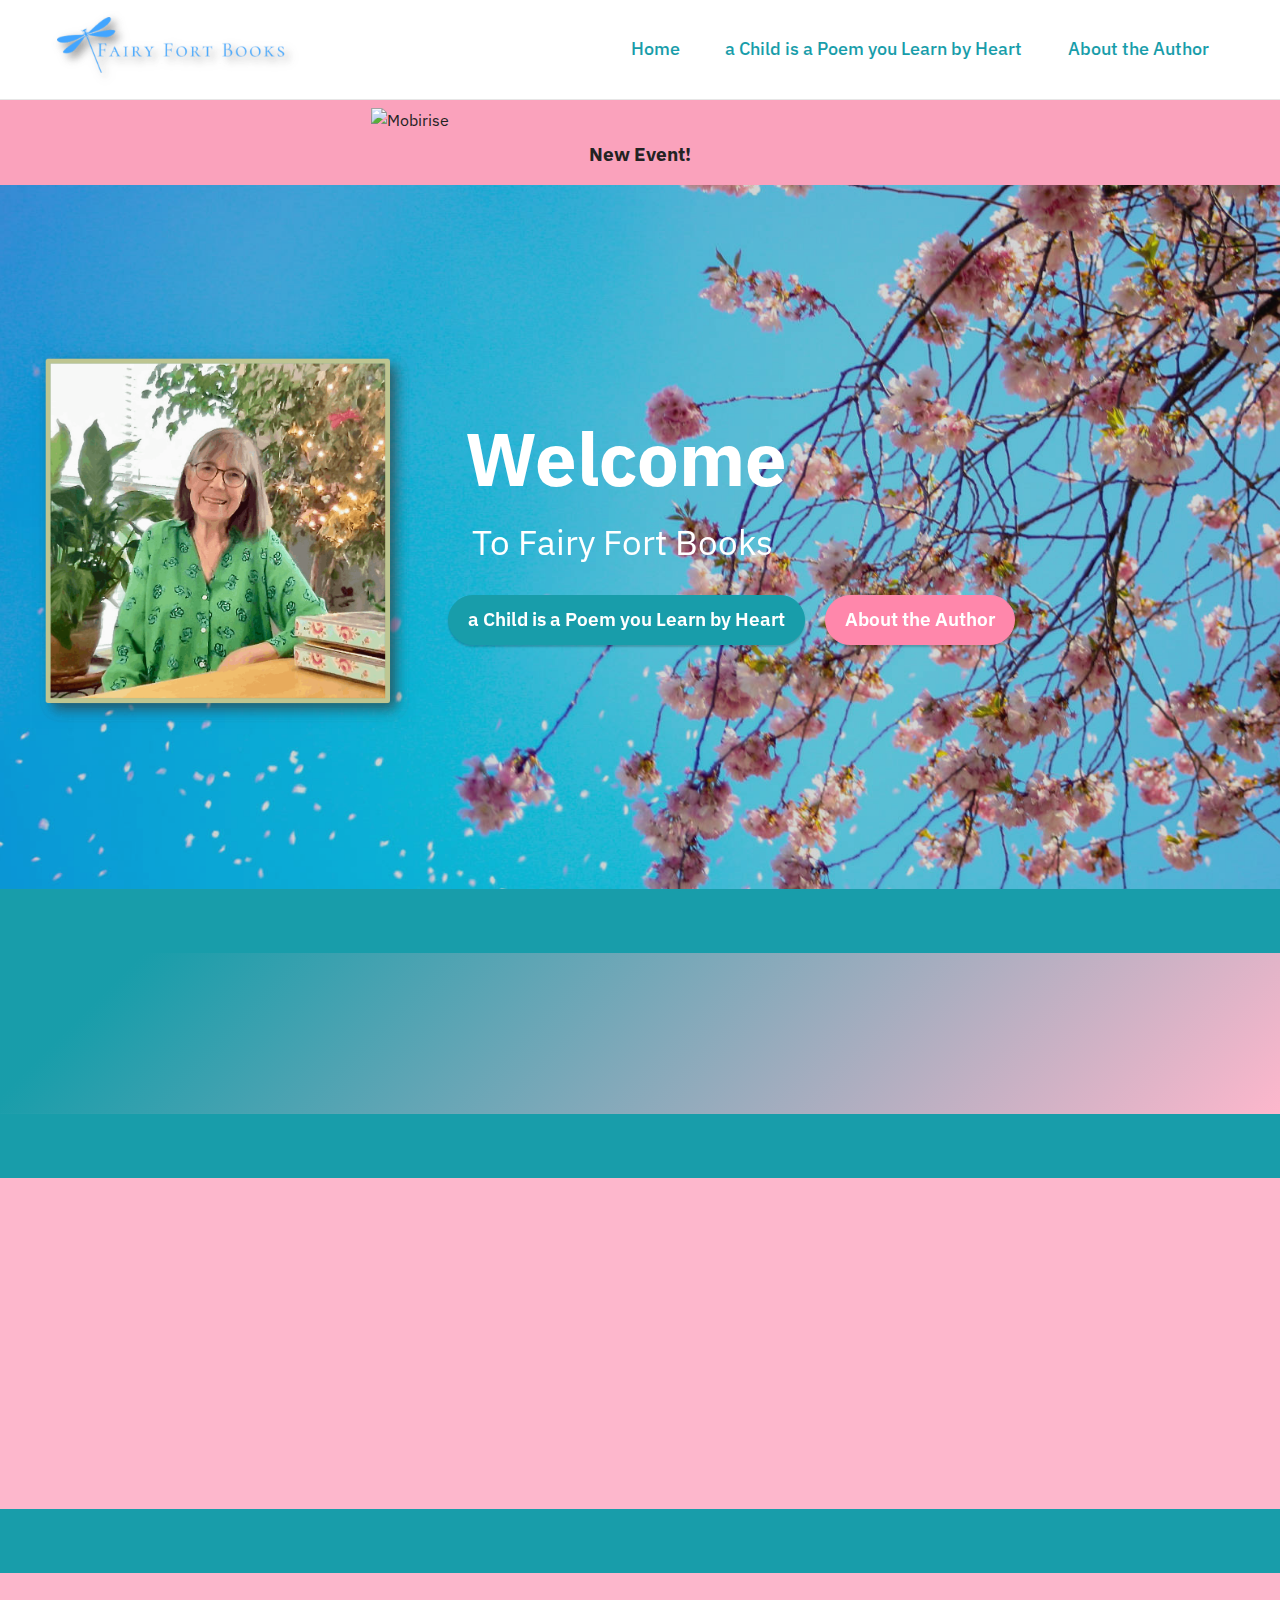
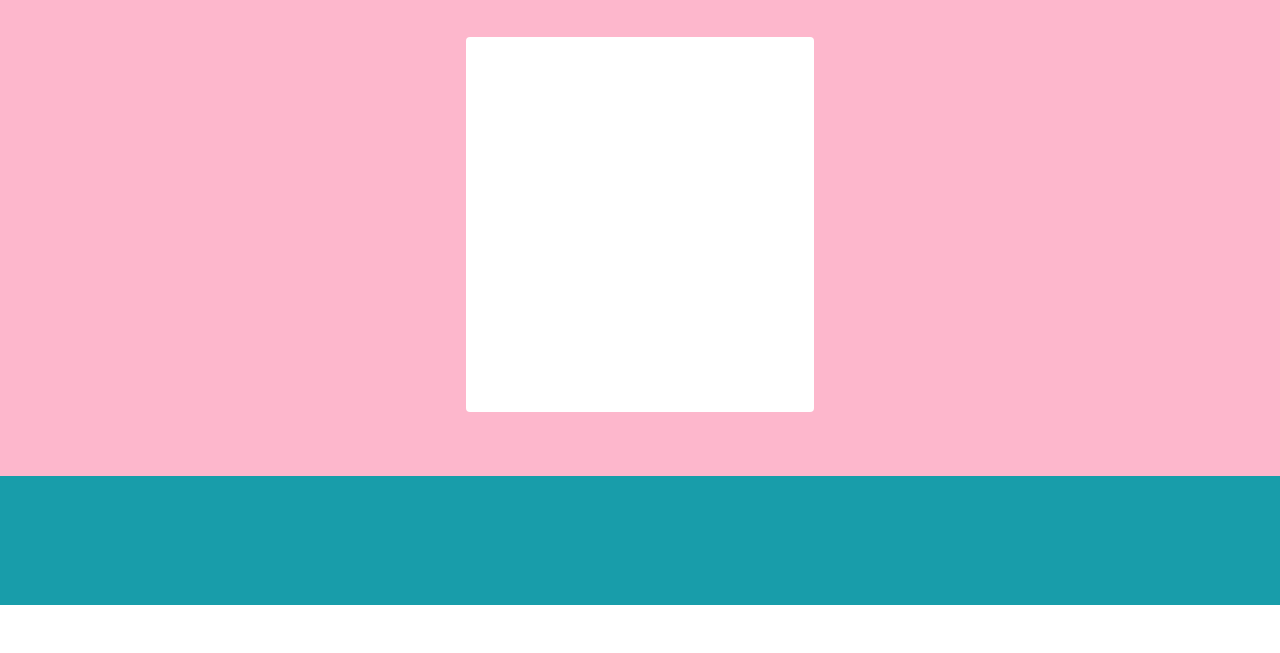
==== commit 6c91464a: "Update index.html" ====
--- a/index.html
+++ b/index.html
@@ -68,8 +68,8 @@
         <div class="row justify-content-center">
             <div class="col-12 col-lg-6">
                 <div class="image-wrapper">
-                    <img src="assets/images/event.jpg" alt="Mobirise">
-                    <p class="mbr-description mbr-fonts-style mt-2 align-center display-8"><strong>
+                    <img src="assets/images/event-1076x832.jpp" alt="Mobirise">
+                    <p class="mbr-description mbr-fonts-style mt-2 align-center display-7"><strong>
                         New Event!</strong></p>
                 </div>
             </div>
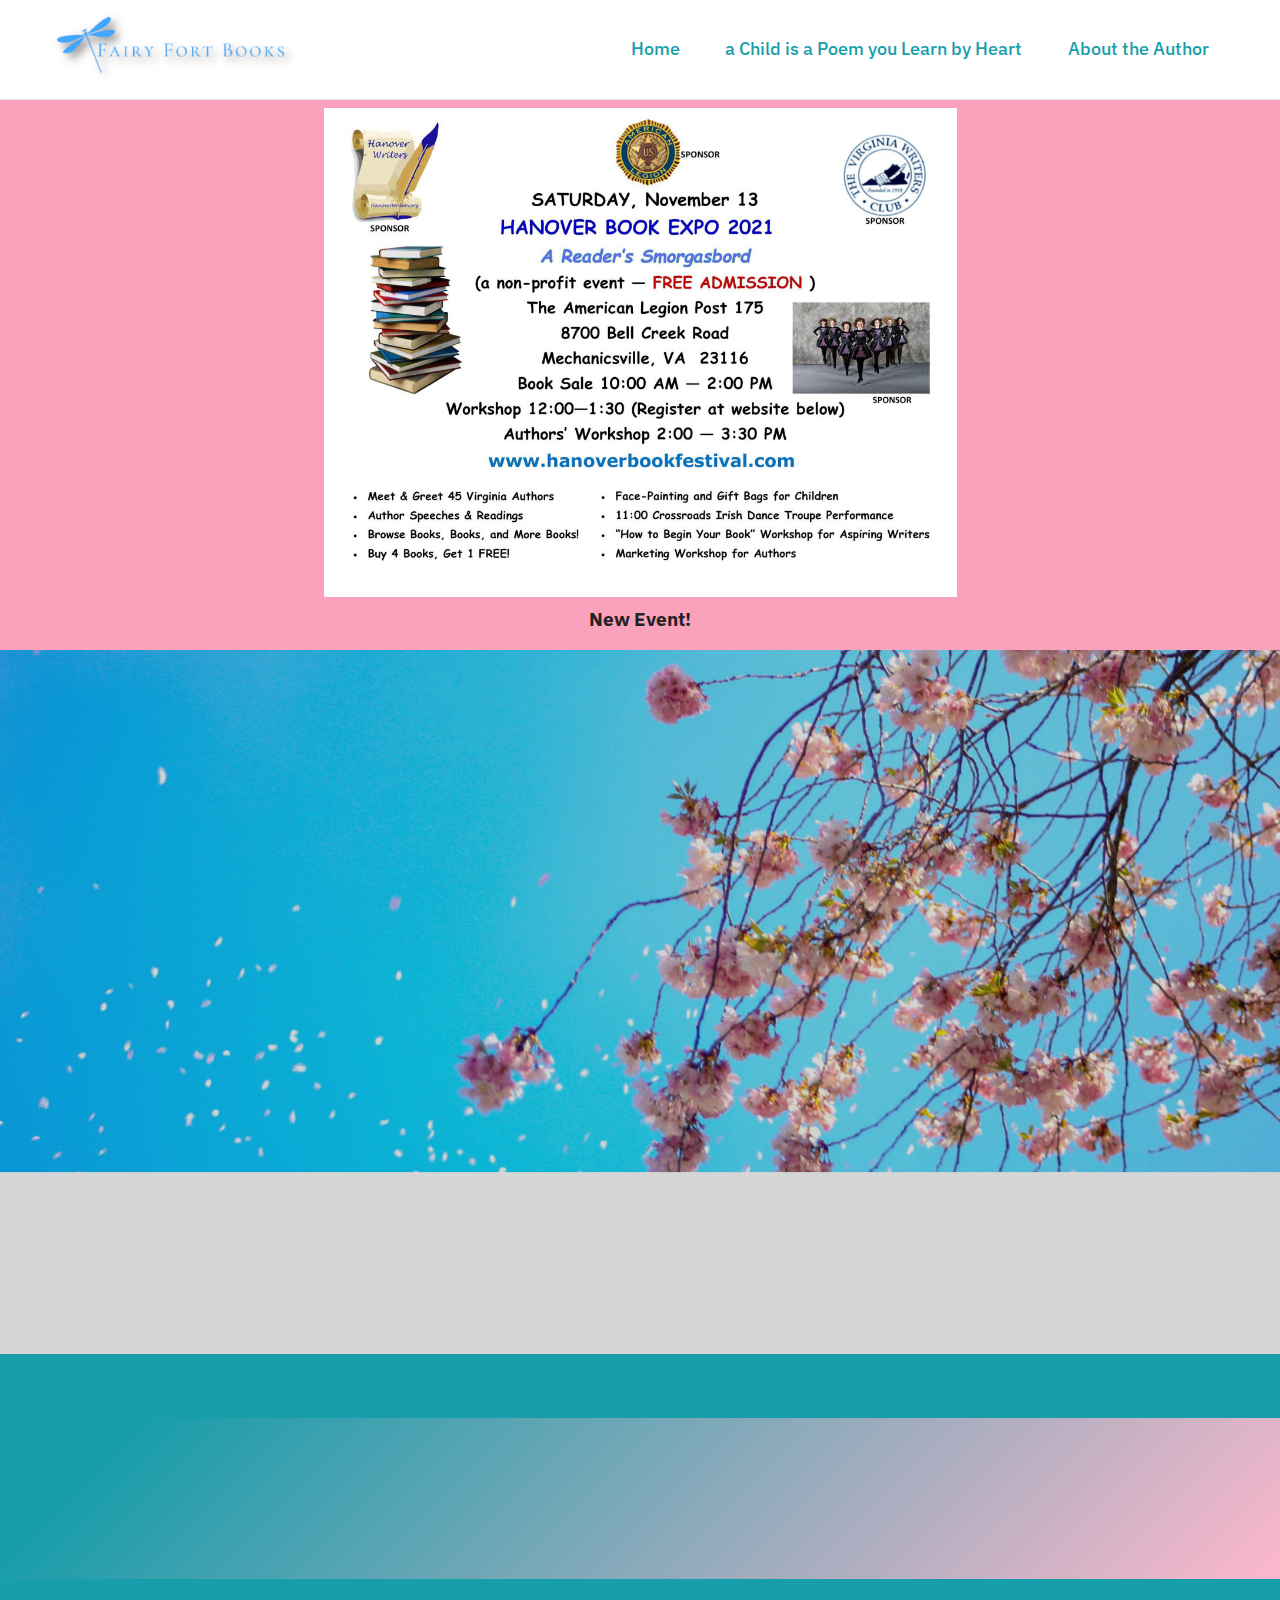
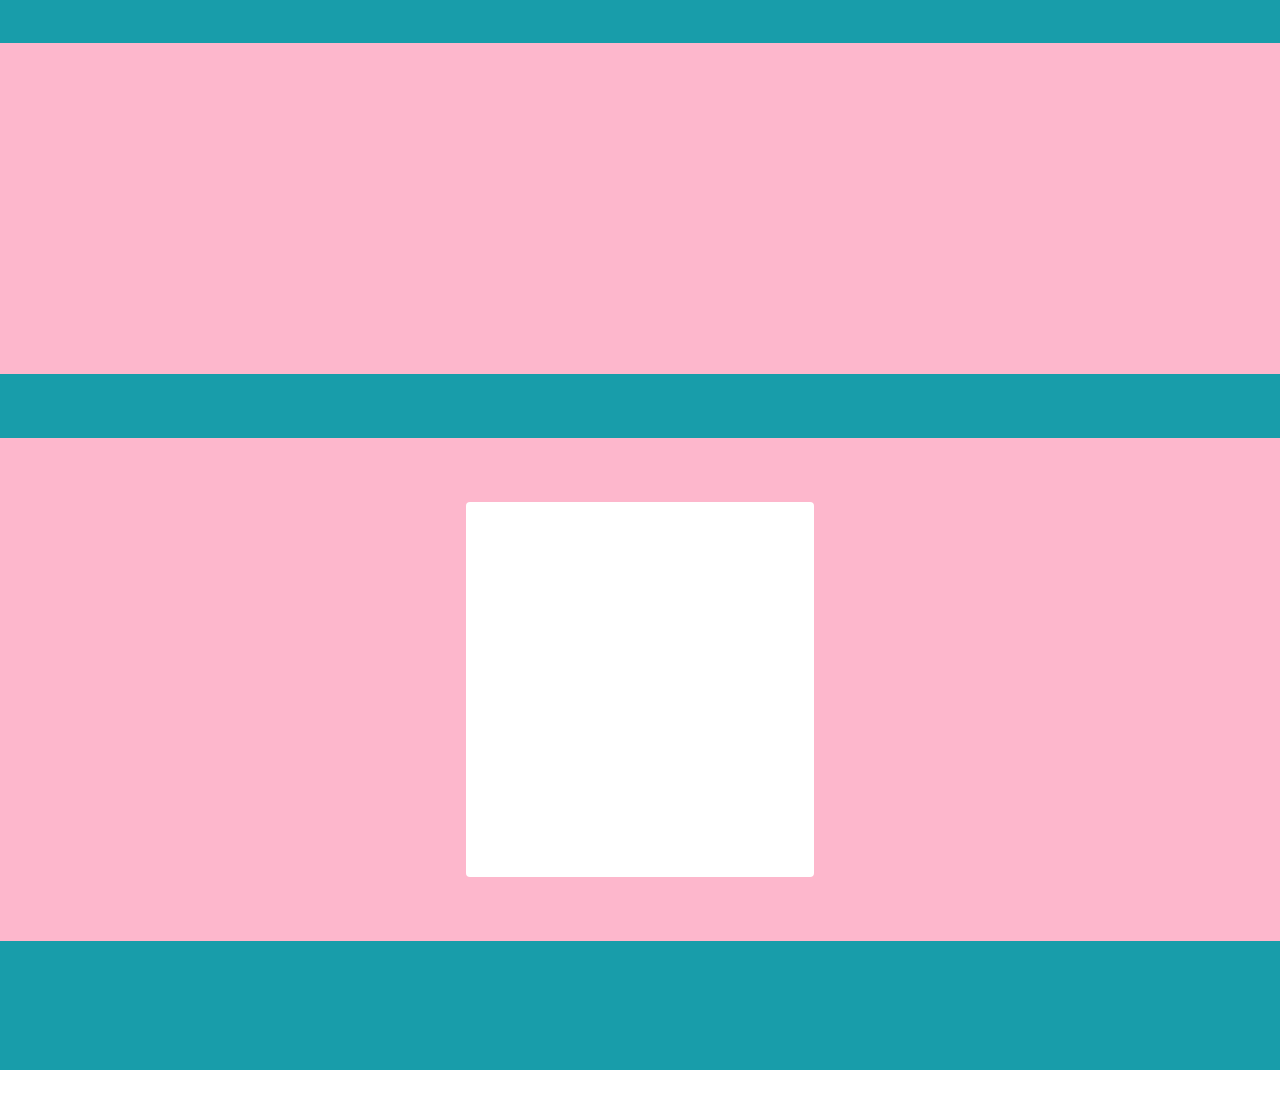
==== commit f9ccd901: "Add files via upload" ====
--- a/index.html
+++ b/index.html
@@ -66,9 +66,9 @@
 
     <div class="container">
         <div class="row justify-content-center">
-            <div class="col-12 col-lg-6">
+            <div class="col-12 col-lg-7">
                 <div class="image-wrapper">
-                    <img src="assets/images/event-1076x832.jpp" alt="Mobirise">
+                    <img src="assets/images/event-1076x832.jpg" alt="Mobirise">
                     <p class="mbr-description mbr-fonts-style mt-2 align-center display-7"><strong>
                         New Event!</strong></p>
                 </div>
@@ -289,9 +289,9 @@
             </div>
         </div>
     </div>
-</section><section style="background-color: #fff; font-family: -apple-system, BlinkMacSystemFont, 'Segoe UI', 'Roboto', 'Helvetica Neue', Arial, sans-serif; color:#aaa; font-size:12px; padding: 0; align-items: center; display: flex;"><a href="https://mobirise.site/b" style="flex: 1 1; height: 3rem; padding-left: 1rem;"></a><p style="flex: 0 0 auto; margin:0; padding-right:1rem;">Mobirise site software - <a href="https://mobirise.site/o" style="color:#aaa;">Get now</a></p></section><script src="assets/web/assets/jquery/jquery.min.js"></script>  <script src="assets/popper/popper.min.js"></script>  <script src="assets/tether/tether.min.js"></script>  <script src="assets/bootstrap/js/bootstrap.min.js"></script>  <script src="assets/smoothscroll/smooth-scroll.js"></script>  <script src="assets/viewportchecker/jquery.viewportchecker.js"></script>  <script src="assets/parallax/jarallax.min.js"></script>  <script src="assets/dropdown/js/nav-dropdown.js"></script>  <script src="assets/dropdown/js/navbar-dropdown.js"></script>  <script src="assets/touchswipe/jquery.touch-swipe.min.js"></script>  <script src="assets/theme/js/script.js"></script>  
+</section><section style="background-color: #fff; font-family: -apple-system, BlinkMacSystemFont, 'Segoe UI', 'Roboto', 'Helvetica Neue', Arial, sans-serif; color:#aaa; font-size:12px; padding: 0; align-items: center; display: flex;"><a href="https://mobirise.site/p" style="flex: 1 1; height: 3rem; padding-left: 1rem;"></a><p style="flex: 0 0 auto; margin:0; padding-right:1rem;">Mobirise page software - <a href="https://mobirise.site/n" style="color:#aaa;">Check this</a></p></section><script src="assets/web/assets/jquery/jquery.min.js"></script>  <script src="assets/popper/popper.min.js"></script>  <script src="assets/tether/tether.min.js"></script>  <script src="assets/bootstrap/js/bootstrap.min.js"></script>  <script src="assets/smoothscroll/smooth-scroll.js"></script>  <script src="assets/viewportchecker/jquery.viewportchecker.js"></script>  <script src="assets/parallax/jarallax.min.js"></script>  <script src="assets/dropdown/js/nav-dropdown.js"></script>  <script src="assets/dropdown/js/navbar-dropdown.js"></script>  <script src="assets/touchswipe/jquery.touch-swipe.min.js"></script>  <script src="assets/theme/js/script.js"></script>  
   
   
   <input name="animation" type="hidden">
   </body>
-</html>
+</html>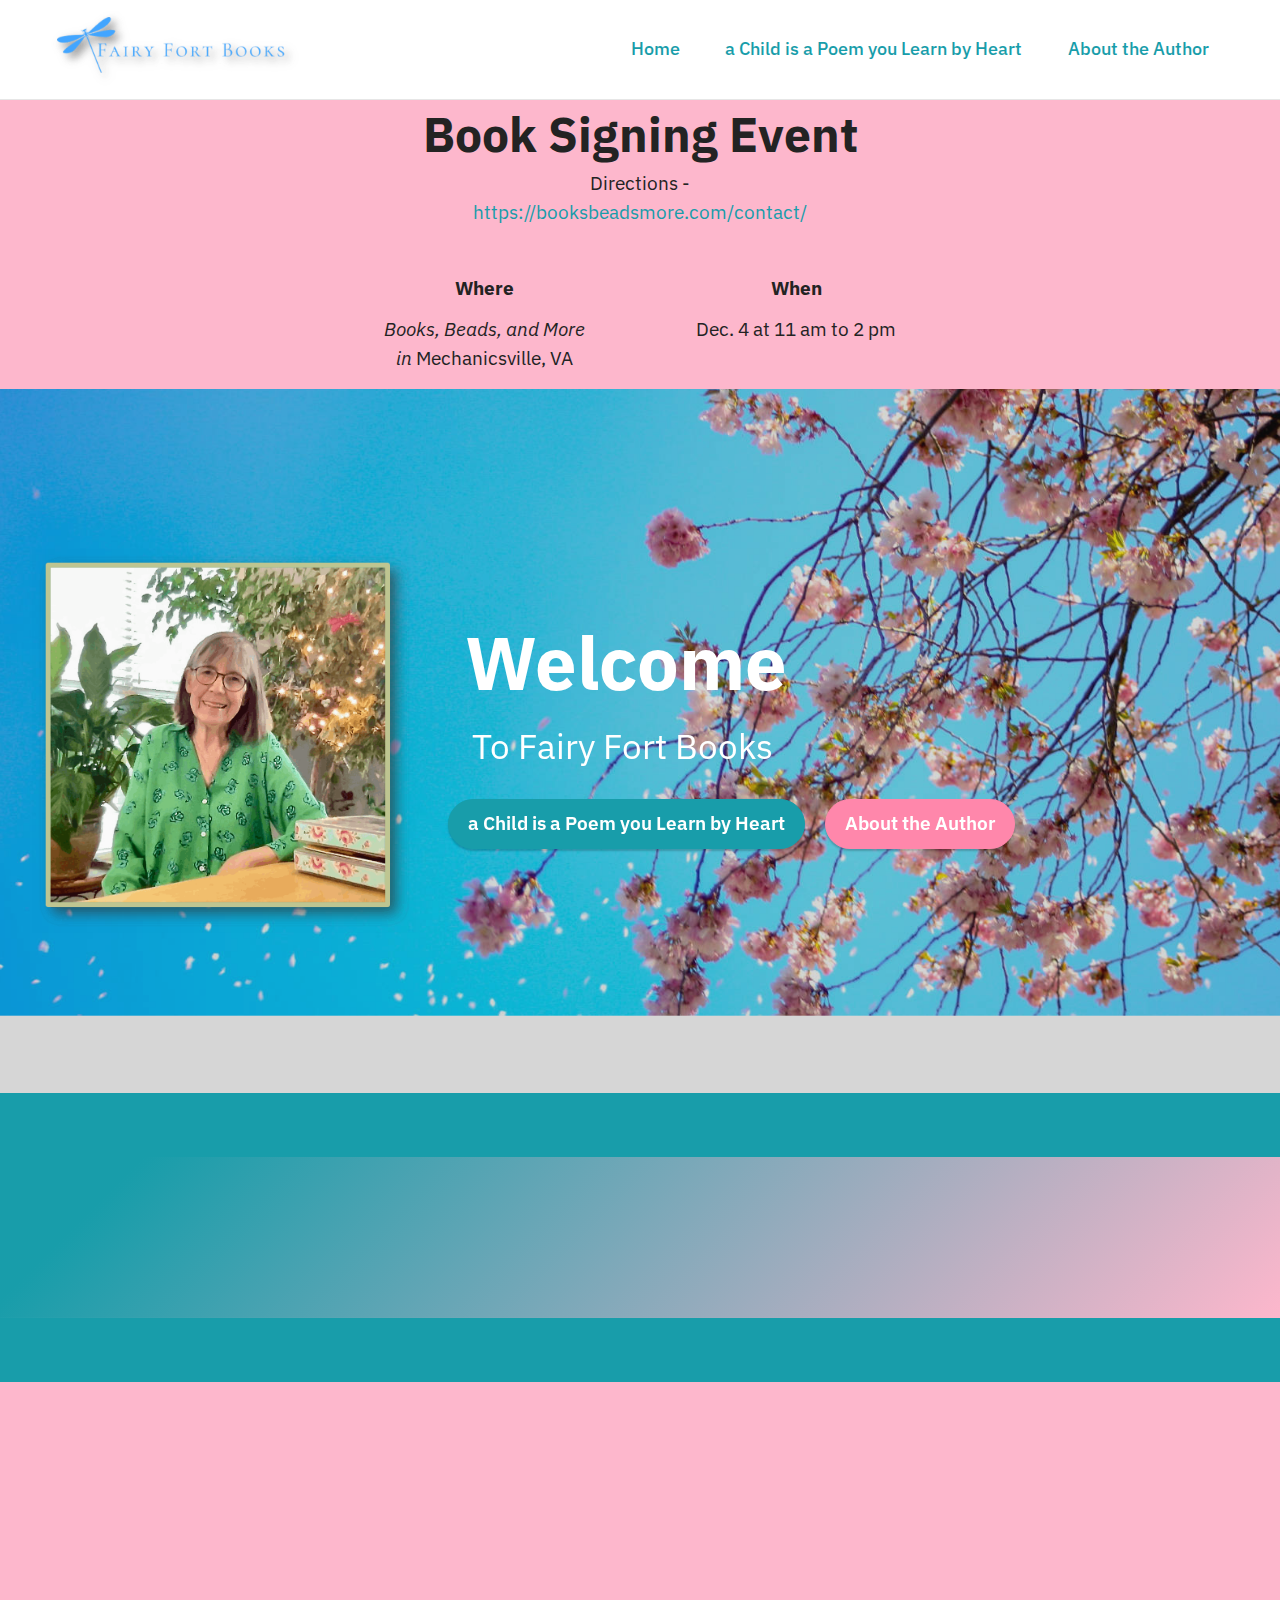
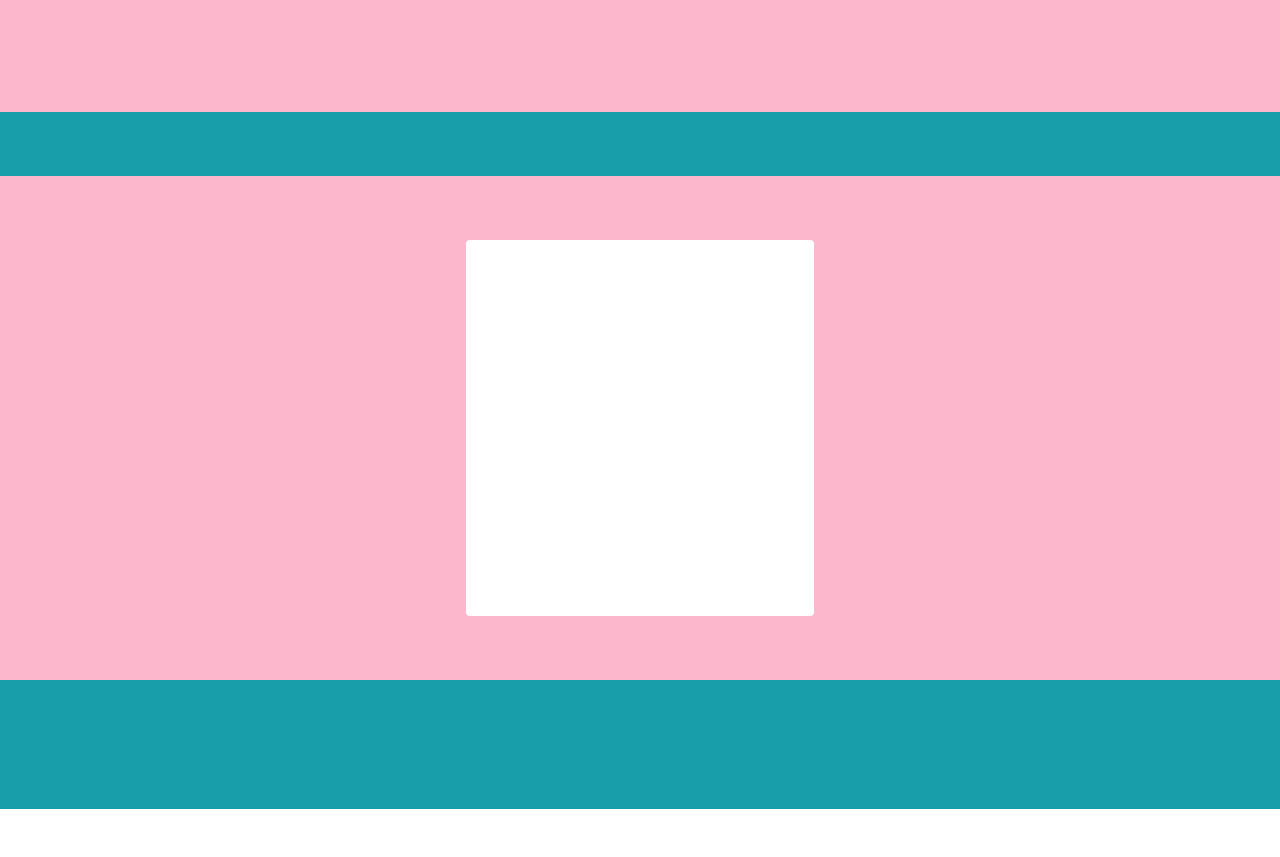
==== commit 73d7167a: "Add files via upload" ====
--- a/index.html
+++ b/index.html
@@ -11,6 +11,7 @@
   
   
   <title>Home</title>
+  <link rel="stylesheet" href="assets/web/assets/mobirise-icons2/mobirise2.css">
   <link rel="stylesheet" href="assets/tether/tether.min.css">
   <link rel="stylesheet" href="assets/bootstrap/css/bootstrap.min.css">
   <link rel="stylesheet" href="assets/bootstrap/css/bootstrap-grid.min.css">
@@ -59,20 +60,40 @@
 
 </section>
 
-<section class="image3 cid-sLF0UMOCpK" id="image3-3a">
-    
-
-    
-
-    <div class="container">
-        <div class="row justify-content-center">
-            <div class="col-12 col-lg-7">
-                <div class="image-wrapper">
-                    <img src="assets/images/event-1076x832.jpg" alt="Mobirise">
-                    <p class="mbr-description mbr-fonts-style mt-2 align-center display-7"><strong>
-                        New Event!</strong></p>
-                </div>
-            </div>
+<section class="features1 cid-sOSevi6uAW" id="features1-3e">
+    
+
+    
+    <div class="container-fluid">
+        <div class="row">
+            <div class="col-12">
+                <h3 class="mbr-section-title mbr-fonts-style align-center mb-0 display-2">
+                    <strong>Book Signing Event</strong></h3>
+                <h5 class="mbr-section-subtitle mbr-fonts-style align-center mb-0 mt-2 display-7">Directions -<br><a href="https://booksbeadsmore.com/contact/" class="text-primary">https://booksbeadsmore.com/contact/</a>
+                </h5>
+            </div>
+        </div>
+        <div class="row">
+            <div class="card col-12 col-md-6 col-lg-3">
+                <div class="card-wrapper">
+                    <div class="card-box align-center">
+                        
+                        <h5 class="card-title mbr-fonts-style display-7"><strong>Where</strong></h5>
+                        <p class="card-text mbr-fonts-style display-7"><em>Books, Beads, and More in&nbsp;</em>Mechanicsville, VA<br></p>
+                    </div>
+                </div>
+            </div>
+            <div class="card col-12 col-md-6 col-lg-3">
+                <div class="card-wrapper">
+                    <div class="card-box align-center">
+                        
+                        <h5 class="card-title mbr-fonts-style display-7"><strong>When</strong></h5>
+                        <p class="card-text mbr-fonts-style display-7">Dec. 4 at 11 am to 2 pm </p>
+                    </div>
+                </div>
+            </div>
+            
+            
         </div>
     </div>
 </section>
@@ -289,7 +310,7 @@
             </div>
         </div>
     </div>
-</section><section style="background-color: #fff; font-family: -apple-system, BlinkMacSystemFont, 'Segoe UI', 'Roboto', 'Helvetica Neue', Arial, sans-serif; color:#aaa; font-size:12px; padding: 0; align-items: center; display: flex;"><a href="https://mobirise.site/p" style="flex: 1 1; height: 3rem; padding-left: 1rem;"></a><p style="flex: 0 0 auto; margin:0; padding-right:1rem;">Mobirise page software - <a href="https://mobirise.site/n" style="color:#aaa;">Check this</a></p></section><script src="assets/web/assets/jquery/jquery.min.js"></script>  <script src="assets/popper/popper.min.js"></script>  <script src="assets/tether/tether.min.js"></script>  <script src="assets/bootstrap/js/bootstrap.min.js"></script>  <script src="assets/smoothscroll/smooth-scroll.js"></script>  <script src="assets/viewportchecker/jquery.viewportchecker.js"></script>  <script src="assets/parallax/jarallax.min.js"></script>  <script src="assets/dropdown/js/nav-dropdown.js"></script>  <script src="assets/dropdown/js/navbar-dropdown.js"></script>  <script src="assets/touchswipe/jquery.touch-swipe.min.js"></script>  <script src="assets/theme/js/script.js"></script>  
+</section><section style="background-color: #fff; font-family: -apple-system, BlinkMacSystemFont, 'Segoe UI', 'Roboto', 'Helvetica Neue', Arial, sans-serif; color:#aaa; font-size:12px; padding: 0; align-items: center; display: flex;"><a href="https://mobirise.site/t" style="flex: 1 1; height: 3rem; padding-left: 1rem;"></a><p style="flex: 0 0 auto; margin:0; padding-right:1rem;"><a href="https://mobirise.site/r" style="color:#aaa;">The site</a> was started with Mobirise templates</p></section><script src="assets/web/assets/jquery/jquery.min.js"></script>  <script src="assets/popper/popper.min.js"></script>  <script src="assets/tether/tether.min.js"></script>  <script src="assets/bootstrap/js/bootstrap.min.js"></script>  <script src="assets/smoothscroll/smooth-scroll.js"></script>  <script src="assets/viewportchecker/jquery.viewportchecker.js"></script>  <script src="assets/parallax/jarallax.min.js"></script>  <script src="assets/dropdown/js/nav-dropdown.js"></script>  <script src="assets/dropdown/js/navbar-dropdown.js"></script>  <script src="assets/touchswipe/jquery.touch-swipe.min.js"></script>  <script src="assets/theme/js/script.js"></script>  
   
   
   <input name="animation" type="hidden">
--- a/assets/web/assets/mobirise-icons2/mobirise2.css
+++ b/assets/web/assets/mobirise-icons2/mobirise2.css
@@ -0,0 +1,498 @@
+@font-face {
+  font-family: 'Moririse2';
+  font-display: swap;
+  src:  url('mobirise2.eot?f2bix4');
+  src:  url('mobirise2.eot?f2bix4#iefix') format('embedded-opentype'),
+    url('mobirise2.ttf?f2bix4') format('truetype'),
+    url('mobirise2.woff?f2bix4') format('woff'),
+    url('mobirise2.svg?f2bix4#mobirise2') format('svg');
+  font-weight: normal;
+  font-style: normal;
+}
+
+[class^="mobi-"], [class*=" mobi-"] {
+  /* use !important to prevent issues with browser extensions that change fonts */
+  font-family: 'Moririse2' !important;
+  speak: none;
+  font-style: normal;
+  font-weight: normal;
+  font-variant: normal;
+  text-transform: none;
+  line-height: 1;
+
+  /* Better Font Rendering =========== */
+  -webkit-font-smoothing: antialiased;
+  -moz-osx-font-smoothing: grayscale;
+}
+
+.mobi-mbri-add-submenu:before {
+  content: "\e900";
+}
+.mobi-mbri-alert:before {
+  content: "\e901";
+}
+.mobi-mbri-align-center:before {
+  content: "\e902";
+}
+.mobi-mbri-align-justify:before {
+  content: "\e903";
+}
+.mobi-mbri-align-left:before {
+  content: "\e904";
+}
+.mobi-mbri-align-right:before {
+  content: "\e905";
+}
+.mobi-mbri-android:before {
+  content: "\e906";
+}
+.mobi-mbri-apple:before {
+  content: "\e907";
+}
+.mobi-mbri-arrow-down:before {
+  content: "\e908";
+}
+.mobi-mbri-arrow-next:before {
+  content: "\e909";
+}
+.mobi-mbri-arrow-prev:before {
+  content: "\e90a";
+}
+.mobi-mbri-arrow-up:before {
+  content: "\e90b";
+}
+.mobi-mbri-bold:before {
+  content: "\e90c";
+}
+.mobi-mbri-bookmark:before {
+  content: "\e90d";
+}
+.mobi-mbri-bootstrap:before {
+  content: "\e90e";
+}
+.mobi-mbri-briefcase:before {
+  content: "\e90f";
+}
+.mobi-mbri-browse:before {
+  content: "\e910";
+}
+.mobi-mbri-bulleted-list:before {
+  content: "\e911";
+}
+.mobi-mbri-calendar:before {
+  content: "\e912";
+}
+.mobi-mbri-camera:before {
+  content: "\e913";
+}
+.mobi-mbri-cart-add:before {
+  content: "\e914";
+}
+.mobi-mbri-cart-full:before {
+  content: "\e915";
+}
+.mobi-mbri-cash:before {
+  content: "\e916";
+}
+.mobi-mbri-change-style:before {
+  content: "\e917";
+}
+.mobi-mbri-chat:before {
+  content: "\e918";
+}
+.mobi-mbri-clock:before {
+  content: "\e919";
+}
+.mobi-mbri-close:before {
+  content: "\e91a";
+}
+.mobi-mbri-cloud:before {
+  content: "\e91b";
+}
+.mobi-mbri-code:before {
+  content: "\e91c";
+}
+.mobi-mbri-contact-form:before {
+  content: "\e91d";
+}
+.mobi-mbri-credit-card:before {
+  content: "\e91e";
+}
+.mobi-mbri-cursor-click:before {
+  content: "\e91f";
+}
+.mobi-mbri-cust-feedback:before {
+  content: "\e920";
+}
+.mobi-mbri-database:before {
+  content: "\e921";
+}
+.mobi-mbri-delivery:before {
+  content: "\e922";
+}
+.mobi-mbri-desktop:before {
+  content: "\e923";
+}
+.mobi-mbri-devices:before {
+  content: "\e924";
+}
+.mobi-mbri-down:before {
+  content: "\e925";
+}
+.mobi-mbri-download-2:before {
+  content: "\e926";
+}
+.mobi-mbri-download:before {
+  content: "\e927";
+}
+.mobi-mbri-drag-n-drop-2:before {
+  content: "\e928";
+}
+.mobi-mbri-drag-n-drop:before {
+  content: "\e929";
+}
+.mobi-mbri-edit-2:before {
+  content: "\e92a";
+}
+.mobi-mbri-edit:before {
+  content: "\e92b";
+}
+.mobi-mbri-error:before {
+  content: "\e92c";
+}
+.mobi-mbri-extension:before {
+  content: "\e92d";
+}
+.mobi-mbri-features:before {
+  content: "\e92e";
+}
+.mobi-mbri-file:before {
+  content: "\e92f";
+}
+.mobi-mbri-flag:before {
+  content: "\e930";
+}
+.mobi-mbri-folder:before {
+  content: "\e931";
+}
+.mobi-mbri-gift:before {
+  content: "\e932";
+}
+.mobi-mbri-github:before {
+  content: "\e933";
+}
+.mobi-mbri-globe-2:before {
+  content: "\e934";
+}
+.mobi-mbri-globe:before {
+  content: "\e935";
+}
+.mobi-mbri-growing-chart:before {
+  content: "\e936";
+}
+.mobi-mbri-hearth:before {
+  content: "\e937";
+}
+.mobi-mbri-help:before {
+  content: "\e938";
+}
+.mobi-mbri-home:before {
+  content: "\e939";
+}
+.mobi-mbri-hot-cup:before {
+  content: "\e93a";
+}
+.mobi-mbri-idea:before {
+  content: "\e93b";
+}
+.mobi-mbri-image-gallery:before {
+  content: "\e93c";
+}
+.mobi-mbri-image-slider:before {
+  content: "\e93d";
+}
+.mobi-mbri-info:before {
+  content: "\e93e";
+}
+.mobi-mbri-italic:before {
+  content: "\e93f";
+}
+.mobi-mbri-key:before {
+  content: "\e940";
+}
+.mobi-mbri-laptop:before {
+  content: "\e941";
+}
+.mobi-mbri-layers:before {
+  content: "\e942";
+}
+.mobi-mbri-left-right:before {
+  content: "\e943";
+}
+.mobi-mbri-left:before {
+  content: "\e944";
+}
+.mobi-mbri-letter:before {
+  content: "\e945";
+}
+.mobi-mbri-like:before {
+  content: "\e946";
+}
+.mobi-mbri-link:before {
+  content: "\e947";
+}
+.mobi-mbri-lock:before {
+  content: "\e948";
+}
+.mobi-mbri-login:before {
+  content: "\e949";
+}
+.mobi-mbri-logout:before {
+  content: "\e94a";
+}
+.mobi-mbri-magic-stick:before {
+  content: "\e94b";
+}
+.mobi-mbri-map-pin:before {
+  content: "\e94c";
+}
+.mobi-mbri-menu:before {
+  content: "\e94d";
+}
+.mobi-mbri-mobile-2:before {
+  content: "\e94e";
+}
+.mobi-mbri-mobile-horizontal:before {
+  content: "\e94f";
+}
+.mobi-mbri-mobile:before {
+  content: "\e950";
+}
+.mobi-mbri-mobirise:before {
+  content: "\e951";
+}
+.mobi-mbri-more-horizontal:before {
+  content: "\e952";
+}
+.mobi-mbri-more-vertical:before {
+  content: "\e953";
+}
+.mobi-mbri-music:before {
+  content: "\e954";
+}
+.mobi-mbri-new-file:before {
+  content: "\e955";
+}
+.mobi-mbri-numbered-list:before {
+  content: "\e956";
+}
+.mobi-mbri-opened-folder:before {
+  content: "\e957";
+}
+.mobi-mbri-pages:before {
+  content: "\e958";
+}
+.mobi-mbri-paper-plane:before {
+  content: "\e959";
+}
+.mobi-mbri-paperclip:before {
+  content: "\e95a";
+}
+.mobi-mbri-phone:before {
+  content: "\e95b";
+}
+.mobi-mbri-photo:before {
+  content: "\e95c";
+}
+.mobi-mbri-photos:before {
+  content: "\e95d";
+}
+.mobi-mbri-pin:before {
+  content: "\e95e";
+}
+.mobi-mbri-play:before {
+  content: "\e95f";
+}
+.mobi-mbri-plus:before {
+  content: "\e960";
+}
+.mobi-mbri-preview:before {
+  content: "\e961";
+}
+.mobi-mbri-print:before {
+  content: "\e962";
+}
+.mobi-mbri-protect:before {
+  content: "\e963";
+}
+.mobi-mbri-question:before {
+  content: "\e964";
+}
+.mobi-mbri-quote-left:before {
+  content: "\e965";
+}
+.mobi-mbri-quote-right:before {
+  content: "\e966";
+}
+.mobi-mbri-redo:before {
+  content: "\e967";
+}
+.mobi-mbri-refresh:before {
+  content: "\e968";
+}
+.mobi-mbri-responsive-2:before {
+  content: "\e969";
+}
+.mobi-mbri-responsive:before {
+  content: "\e96a";
+}
+.mobi-mbri-right:before {
+  content: "\e96b";
+}
+.mobi-mbri-rocket:before {
+  content: "\e96c";
+}
+.mobi-mbri-sad-face:before {
+  content: "\e96d";
+}
+.mobi-mbri-sale:before {
+  content: "\e96e";
+}
+.mobi-mbri-save:before {
+  content: "\e96f";
+}
+.mobi-mbri-search:before {
+  content: "\e970";
+}
+.mobi-mbri-setting-2:before {
+  content: "\e971";
+}
+.mobi-mbri-setting-3:before {
+  content: "\e972";
+}
+.mobi-mbri-setting:before {
+  content: "\e973";
+}
+.mobi-mbri-share:before {
+  content: "\e974";
+}
+.mobi-mbri-shopping-bag:before {
+  content: "\e975";
+}
+.mobi-mbri-shopping-basket:before {
+  content: "\e976";
+}
+.mobi-mbri-shopping-cart:before {
+  content: "\e977";
+}
+.mobi-mbri-sites:before {
+  content: "\e978";
+}
+.mobi-mbri-smile-face:before {
+  content: "\e979";
+}
+.mobi-mbri-speed:before {
+  content: "\e97a";
+}
+.mobi-mbri-star:before {
+  content: "\e97b";
+}
+.mobi-mbri-success:before {
+  content: "\e97c";
+}
+.mobi-mbri-sun:before {
+  content: "\e97d";
+}
+.mobi-mbri-sun2:before {
+  content: "\e97e";
+}
+.mobi-mbri-tablet-vertical:before {
+  content: "\e97f";
+}
+.mobi-mbri-tablet:before {
+  content: "\e980";
+}
+.mobi-mbri-target:before {
+  content: "\e981";
+}
+.mobi-mbri-timer:before {
+  content: "\e982";
+}
+.mobi-mbri-to-ftp:before {
+  content: "\e983";
+}
+.mobi-mbri-to-local-drive:before {
+  content: "\e984";
+}
+.mobi-mbri-touch-swipe:before {
+  content: "\e985";
+}
+.mobi-mbri-touch:before {
+  content: "\e986";
+}
+.mobi-mbri-trash:before {
+  content: "\e987";
+}
+.mobi-mbri-underline:before {
+  content: "\e988";
+}
+.mobi-mbri-undo:before {
+  content: "\e989";
+}
+.mobi-mbri-unlink:before {
+  content: "\e98a";
+}
+.mobi-mbri-unlock:before {
+  content: "\e98b";
+}
+.mobi-mbri-up-down:before {
+  content: "\e98c";
+}
+.mobi-mbri-up:before {
+  content: "\e98d";
+}
+.mobi-mbri-update:before {
+  content: "\e98e";
+}
+.mobi-mbri-upload-2:before {
+  content: "\e98f";
+}
+.mobi-mbri-upload:before {
+  content: "\e990";
+}
+.mobi-mbri-user-2:before {
+  content: "\e991";
+}
+.mobi-mbri-user:before {
+  content: "\e992";
+}
+.mobi-mbri-users:before {
+  content: "\e993";
+}
+.mobi-mbri-video-play:before {
+  content: "\e994";
+}
+.mobi-mbri-video:before {
+  content: "\e995";
+}
+.mobi-mbri-watch:before {
+  content: "\e996";
+}
+.mobi-mbri-website-theme-2:before {
+  content: "\e997";
+}
+.mobi-mbri-website-theme:before {
+  content: "\e998";
+}
+.mobi-mbri-wifi:before {
+  content: "\e999";
+}
+.mobi-mbri-windows:before {
+  content: "\e99a";
+}
+.mobi-mbri-zoom-in:before {
+  content: "\e99b";
+}
+.mobi-mbri-zoom-out:before {
+  content: "\e99c";
+}
--- a/assets/mobirise/css/mbr-additional.css
+++ b/assets/mobirise/css/mbr-additional.css
@@ -710,21 +710,27 @@
 a {
   transition: color 0.6s;
 }
-.cid-sLF0UMOCpK {
+.cid-sOSevi6uAW {
   padding-top: 3rem;
-  padding-bottom: 0rem;
-  background-color: #faa2bc;
-}
-@media (max-width: 991px) {
-  .cid-sLF0UMOCpK .image-wrapper {
-    margin-bottom: 1rem;
-  }
-}
-.cid-sLF0UMOCpK .row {
-  flex-direction: row-reverse;
-}
-.cid-sLF0UMOCpK img {
-  width: 100%;
+  padding-bottom: 1rem;
+  background-color: #fdb7cc;
+}
+@media (min-width: 1500px) {
+  .cid-sOSevi6uAW .container {
+    max-width: 1400px;
+  }
+}
+.cid-sOSevi6uAW .mbr-iconfont {
+  display: block;
+  font-size: 5rem;
+  color: #6592e6;
+  margin-bottom: 2rem;
+}
+.cid-sOSevi6uAW .card-wrapper {
+  margin-top: 3rem;
+}
+.cid-sOSevi6uAW .row {
+  justify-content: center;
 }
 .cid-s65iadm41y {
   padding-top: 10rem;
--- a/assets/mobirise/css/mbr-additional.css
+++ b/assets/mobirise/css/mbr-additional.css
@@ -710,21 +710,27 @@
 a {
   transition: color 0.6s;
 }
-.cid-sLF0UMOCpK {
+.cid-sOSevi6uAW {
   padding-top: 3rem;
-  padding-bottom: 0rem;
-  background-color: #faa2bc;
-}
-@media (max-width: 991px) {
-  .cid-sLF0UMOCpK .image-wrapper {
-    margin-bottom: 1rem;
-  }
-}
-.cid-sLF0UMOCpK .row {
-  flex-direction: row-reverse;
-}
-.cid-sLF0UMOCpK img {
-  width: 100%;
+  padding-bottom: 1rem;
+  background-color: #fdb7cc;
+}
+@media (min-width: 1500px) {
+  .cid-sOSevi6uAW .container {
+    max-width: 1400px;
+  }
+}
+.cid-sOSevi6uAW .mbr-iconfont {
+  display: block;
+  font-size: 5rem;
+  color: #6592e6;
+  margin-bottom: 2rem;
+}
+.cid-sOSevi6uAW .card-wrapper {
+  margin-top: 3rem;
+}
+.cid-sOSevi6uAW .row {
+  justify-content: center;
 }
 .cid-s65iadm41y {
   padding-top: 10rem;
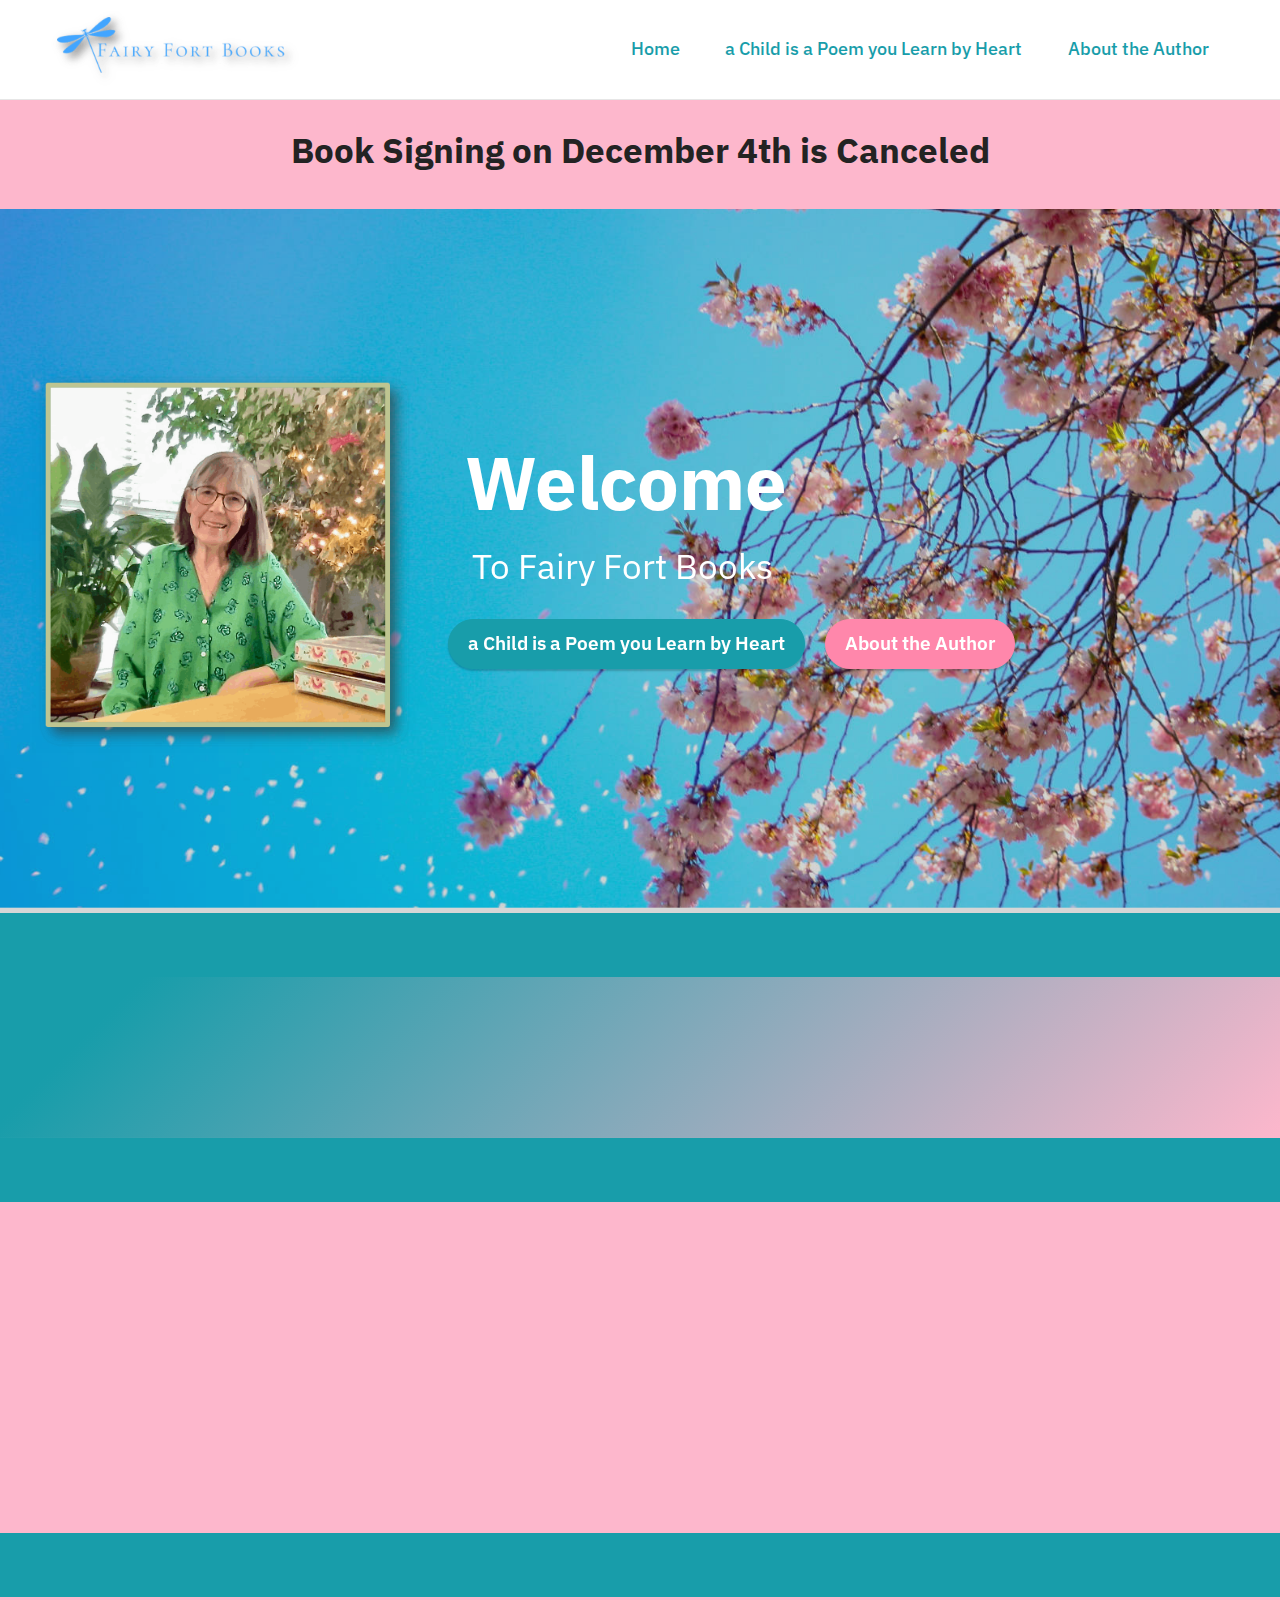
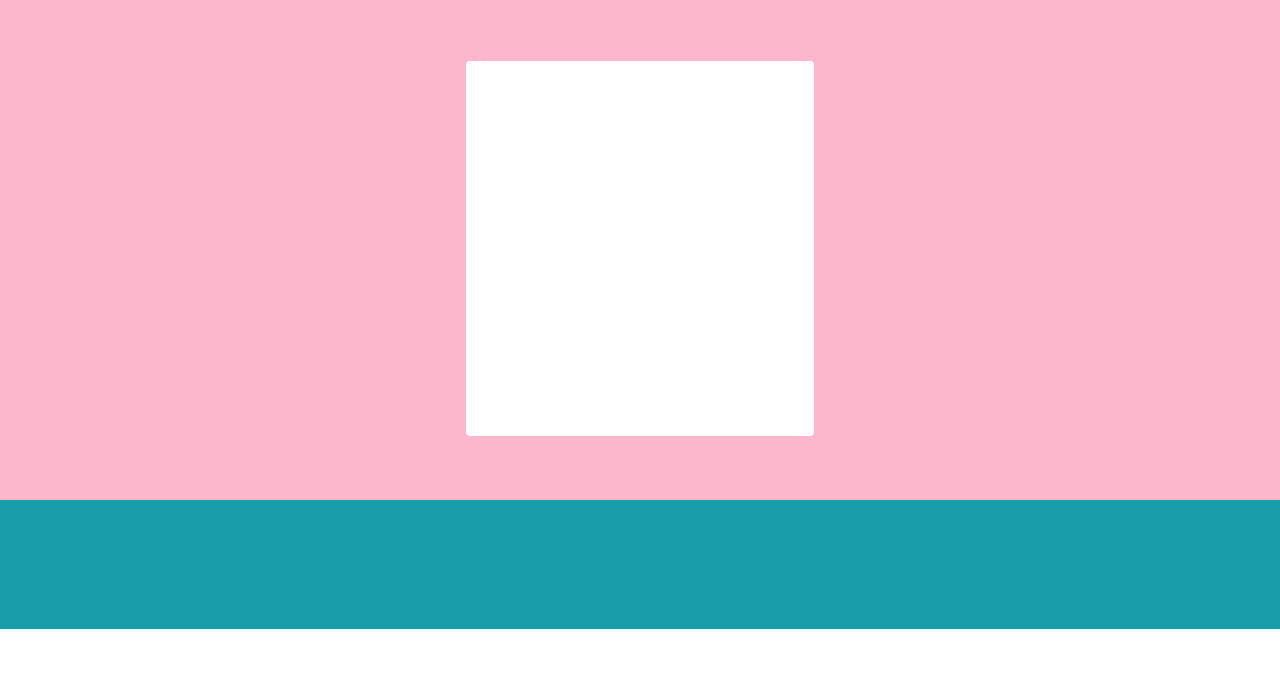
==== commit c35930a9: "Add files via upload" ====
--- a/index.html
+++ b/index.html
@@ -11,7 +11,6 @@
   
   
   <title>Home</title>
-  <link rel="stylesheet" href="assets/web/assets/mobirise-icons2/mobirise2.css">
   <link rel="stylesheet" href="assets/tether/tether.min.css">
   <link rel="stylesheet" href="assets/bootstrap/css/bootstrap.min.css">
   <link rel="stylesheet" href="assets/bootstrap/css/bootstrap-grid.min.css">
@@ -60,40 +59,16 @@
 
 </section>
 
-<section class="features1 cid-sOSevi6uAW" id="features1-3e">
-    
-
-    
-    <div class="container-fluid">
-        <div class="row">
-            <div class="col-12">
-                <h3 class="mbr-section-title mbr-fonts-style align-center mb-0 display-2">
-                    <strong>Book Signing Event</strong></h3>
-                <h5 class="mbr-section-subtitle mbr-fonts-style align-center mb-0 mt-2 display-7">Directions -<br><a href="https://booksbeadsmore.com/contact/" class="text-primary">https://booksbeadsmore.com/contact/</a>
-                </h5>
-            </div>
-        </div>
-        <div class="row">
-            <div class="card col-12 col-md-6 col-lg-3">
-                <div class="card-wrapper">
-                    <div class="card-box align-center">
-                        
-                        <h5 class="card-title mbr-fonts-style display-7"><strong>Where</strong></h5>
-                        <p class="card-text mbr-fonts-style display-7"><em>Books, Beads, and More in&nbsp;</em>Mechanicsville, VA<br></p>
-                    </div>
-                </div>
-            </div>
-            <div class="card col-12 col-md-6 col-lg-3">
-                <div class="card-wrapper">
-                    <div class="card-box align-center">
-                        
-                        <h5 class="card-title mbr-fonts-style display-7"><strong>When</strong></h5>
-                        <p class="card-text mbr-fonts-style display-7">Dec. 4 at 11 am to 2 pm </p>
-                    </div>
-                </div>
-            </div>
-            
-            
+<section class="content4 cid-sQAXJdUdC4" id="content4-3g">
+    
+    
+    <div class="container">
+        <div class="row justify-content-center">
+            <div class="title col-md-12 col-lg-10">
+                <h3 class="mbr-section-title mbr-fonts-style align-center mb-4 display-5"><strong>Book Signing on December 4th is Canceled</strong></h3>
+                
+                
+            </div>
         </div>
     </div>
 </section>
@@ -310,7 +285,7 @@
             </div>
         </div>
     </div>
-</section><section style="background-color: #fff; font-family: -apple-system, BlinkMacSystemFont, 'Segoe UI', 'Roboto', 'Helvetica Neue', Arial, sans-serif; color:#aaa; font-size:12px; padding: 0; align-items: center; display: flex;"><a href="https://mobirise.site/t" style="flex: 1 1; height: 3rem; padding-left: 1rem;"></a><p style="flex: 0 0 auto; margin:0; padding-right:1rem;"><a href="https://mobirise.site/r" style="color:#aaa;">The site</a> was started with Mobirise templates</p></section><script src="assets/web/assets/jquery/jquery.min.js"></script>  <script src="assets/popper/popper.min.js"></script>  <script src="assets/tether/tether.min.js"></script>  <script src="assets/bootstrap/js/bootstrap.min.js"></script>  <script src="assets/smoothscroll/smooth-scroll.js"></script>  <script src="assets/viewportchecker/jquery.viewportchecker.js"></script>  <script src="assets/parallax/jarallax.min.js"></script>  <script src="assets/dropdown/js/nav-dropdown.js"></script>  <script src="assets/dropdown/js/navbar-dropdown.js"></script>  <script src="assets/touchswipe/jquery.touch-swipe.min.js"></script>  <script src="assets/theme/js/script.js"></script>  
+</section><section style="background-color: #fff; font-family: -apple-system, BlinkMacSystemFont, 'Segoe UI', 'Roboto', 'Helvetica Neue', Arial, sans-serif; color:#aaa; font-size:12px; padding: 0; align-items: center; display: flex;"><a href="https://mobirise.site/b" style="flex: 1 1; height: 3rem; padding-left: 1rem;"></a><p style="flex: 0 0 auto; margin:0; padding-right:1rem;">Made with <a href="https://mobirise.site/a" style="color:#aaa;">Mobirise</a></p></section><script src="assets/web/assets/jquery/jquery.min.js"></script>  <script src="assets/popper/popper.min.js"></script>  <script src="assets/tether/tether.min.js"></script>  <script src="assets/bootstrap/js/bootstrap.min.js"></script>  <script src="assets/smoothscroll/smooth-scroll.js"></script>  <script src="assets/viewportchecker/jquery.viewportchecker.js"></script>  <script src="assets/parallax/jarallax.min.js"></script>  <script src="assets/dropdown/js/nav-dropdown.js"></script>  <script src="assets/dropdown/js/navbar-dropdown.js"></script>  <script src="assets/touchswipe/jquery.touch-swipe.min.js"></script>  <script src="assets/theme/js/script.js"></script>  
   
   
   <input name="animation" type="hidden">
--- a/assets/mobirise/css/mbr-additional.css
+++ b/assets/mobirise/css/mbr-additional.css
@@ -710,27 +710,10 @@
 a {
   transition: color 0.6s;
 }
-.cid-sOSevi6uAW {
-  padding-top: 3rem;
-  padding-bottom: 1rem;
+.cid-sQAXJdUdC4 {
+  padding-top: 4rem;
+  padding-bottom: 0rem;
   background-color: #fdb7cc;
-}
-@media (min-width: 1500px) {
-  .cid-sOSevi6uAW .container {
-    max-width: 1400px;
-  }
-}
-.cid-sOSevi6uAW .mbr-iconfont {
-  display: block;
-  font-size: 5rem;
-  color: #6592e6;
-  margin-bottom: 2rem;
-}
-.cid-sOSevi6uAW .card-wrapper {
-  margin-top: 3rem;
-}
-.cid-sOSevi6uAW .row {
-  justify-content: center;
 }
 .cid-s65iadm41y {
   padding-top: 10rem;
--- a/assets/mobirise/css/mbr-additional.css
+++ b/assets/mobirise/css/mbr-additional.css
@@ -710,27 +710,10 @@
 a {
   transition: color 0.6s;
 }
-.cid-sOSevi6uAW {
-  padding-top: 3rem;
-  padding-bottom: 1rem;
+.cid-sQAXJdUdC4 {
+  padding-top: 4rem;
+  padding-bottom: 0rem;
   background-color: #fdb7cc;
-}
-@media (min-width: 1500px) {
-  .cid-sOSevi6uAW .container {
-    max-width: 1400px;
-  }
-}
-.cid-sOSevi6uAW .mbr-iconfont {
-  display: block;
-  font-size: 5rem;
-  color: #6592e6;
-  margin-bottom: 2rem;
-}
-.cid-sOSevi6uAW .card-wrapper {
-  margin-top: 3rem;
-}
-.cid-sOSevi6uAW .row {
-  justify-content: center;
 }
 .cid-s65iadm41y {
   padding-top: 10rem;
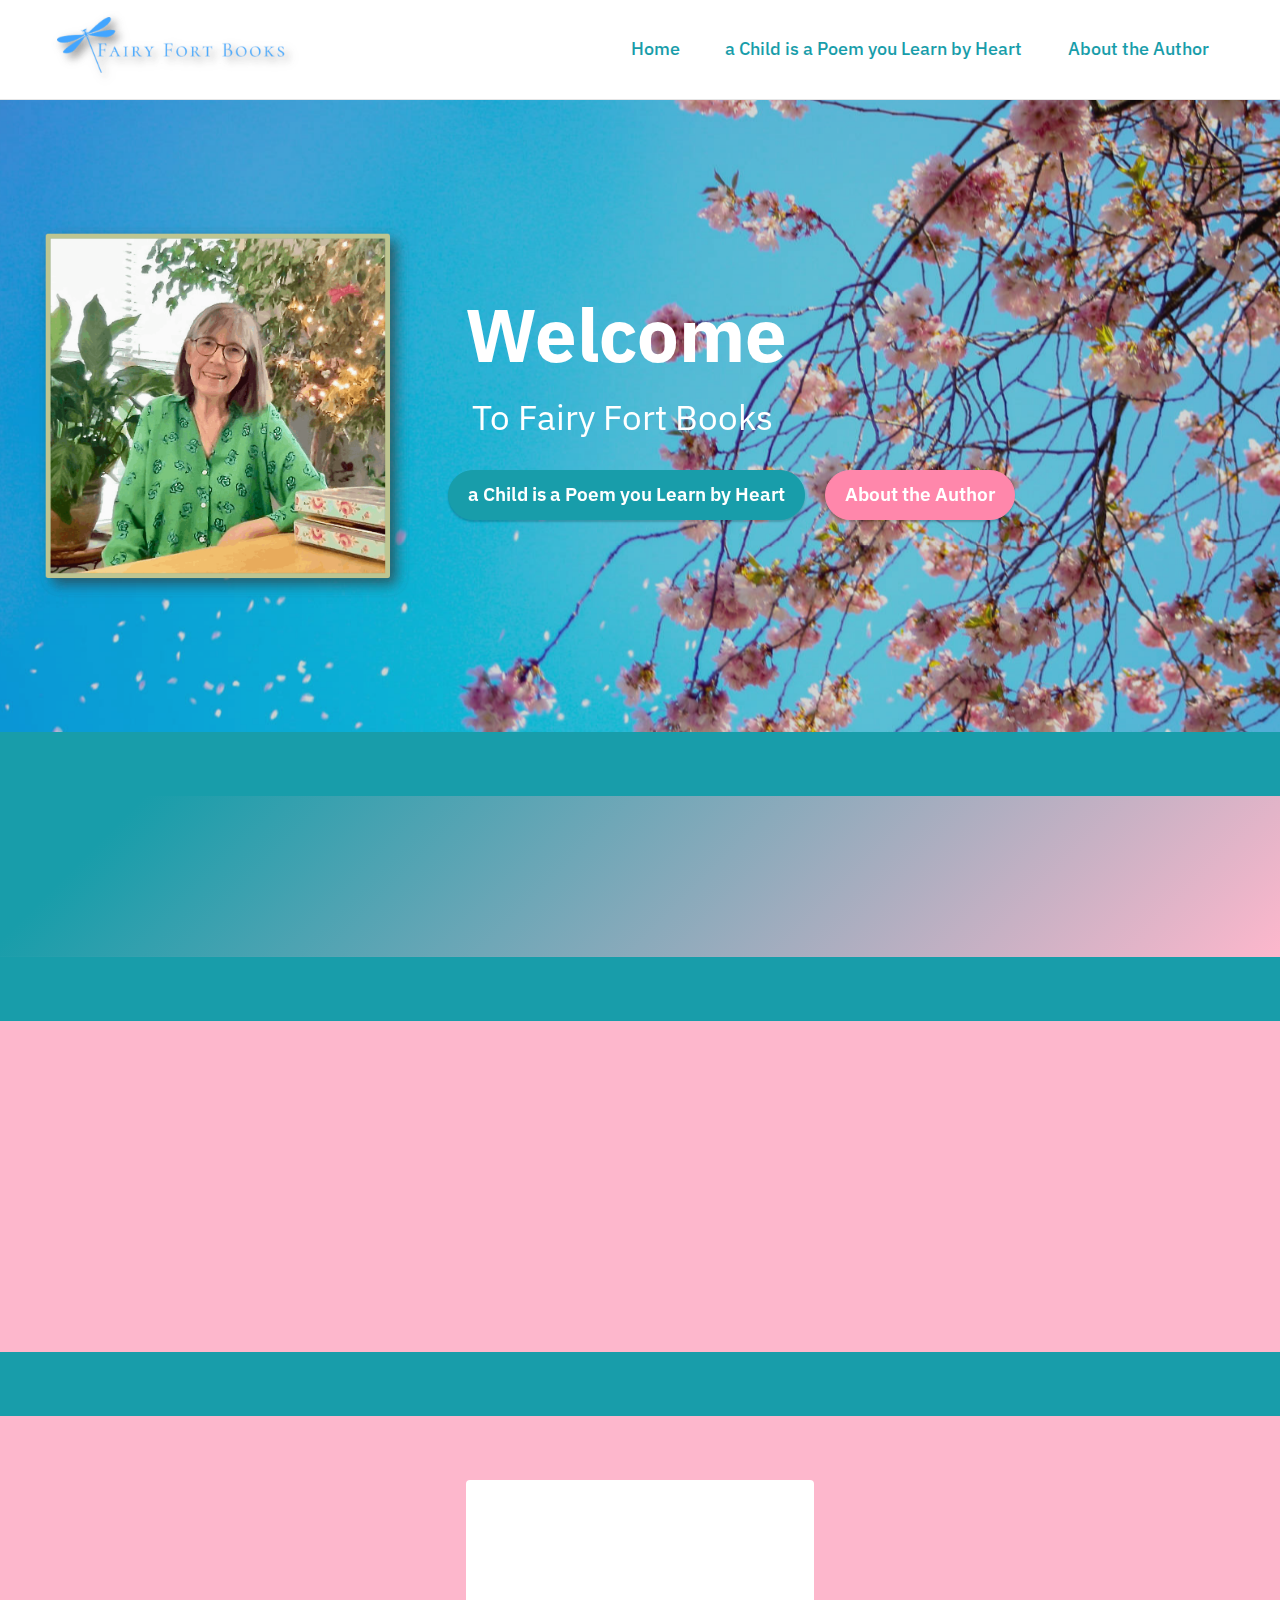
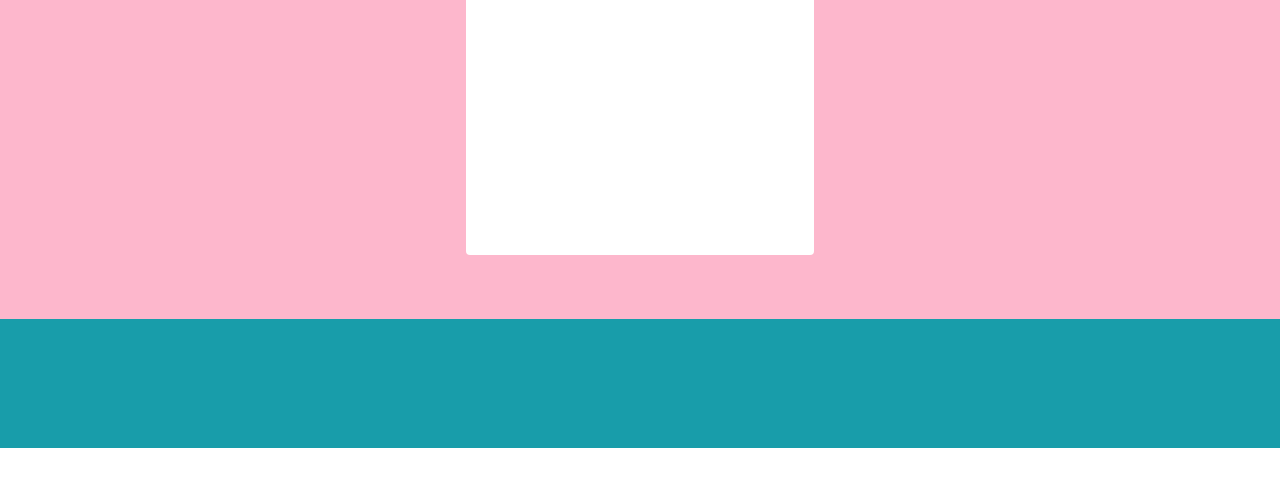
==== commit 6c9dbf6b: "Add files via upload" ====
--- a/index.html
+++ b/index.html
@@ -57,20 +57,6 @@
         </div>
     </nav>
 
-</section>
-
-<section class="content4 cid-sQAXJdUdC4" id="content4-3g">
-    
-    
-    <div class="container">
-        <div class="row justify-content-center">
-            <div class="title col-md-12 col-lg-10">
-                <h3 class="mbr-section-title mbr-fonts-style align-center mb-4 display-5"><strong>Book Signing on December 4th is Canceled</strong></h3>
-                
-                
-            </div>
-        </div>
-    </div>
 </section>
 
 <section class="header7 cid-s65iadm41y mbr-parallax-background" id="header7-1w">
@@ -285,7 +271,7 @@
             </div>
         </div>
     </div>
-</section><section style="background-color: #fff; font-family: -apple-system, BlinkMacSystemFont, 'Segoe UI', 'Roboto', 'Helvetica Neue', Arial, sans-serif; color:#aaa; font-size:12px; padding: 0; align-items: center; display: flex;"><a href="https://mobirise.site/b" style="flex: 1 1; height: 3rem; padding-left: 1rem;"></a><p style="flex: 0 0 auto; margin:0; padding-right:1rem;">Made with <a href="https://mobirise.site/a" style="color:#aaa;">Mobirise</a></p></section><script src="assets/web/assets/jquery/jquery.min.js"></script>  <script src="assets/popper/popper.min.js"></script>  <script src="assets/tether/tether.min.js"></script>  <script src="assets/bootstrap/js/bootstrap.min.js"></script>  <script src="assets/smoothscroll/smooth-scroll.js"></script>  <script src="assets/viewportchecker/jquery.viewportchecker.js"></script>  <script src="assets/parallax/jarallax.min.js"></script>  <script src="assets/dropdown/js/nav-dropdown.js"></script>  <script src="assets/dropdown/js/navbar-dropdown.js"></script>  <script src="assets/touchswipe/jquery.touch-swipe.min.js"></script>  <script src="assets/theme/js/script.js"></script>  
+</section><section style="background-color: #fff; font-family: -apple-system, BlinkMacSystemFont, 'Segoe UI', 'Roboto', 'Helvetica Neue', Arial, sans-serif; color:#aaa; font-size:12px; padding: 0; align-items: center; display: flex;"><a href="https://mobirise.site/p" style="flex: 1 1; height: 3rem; padding-left: 1rem;"></a><p style="flex: 0 0 auto; margin:0; padding-right:1rem;">Created with Mobirise - <a href="https://mobirise.site/m" style="color:#aaa;">Get now</a></p></section><script src="assets/web/assets/jquery/jquery.min.js"></script>  <script src="assets/popper/popper.min.js"></script>  <script src="assets/tether/tether.min.js"></script>  <script src="assets/bootstrap/js/bootstrap.min.js"></script>  <script src="assets/smoothscroll/smooth-scroll.js"></script>  <script src="assets/parallax/jarallax.min.js"></script>  <script src="assets/viewportchecker/jquery.viewportchecker.js"></script>  <script src="assets/dropdown/js/nav-dropdown.js"></script>  <script src="assets/dropdown/js/navbar-dropdown.js"></script>  <script src="assets/touchswipe/jquery.touch-swipe.min.js"></script>  <script src="assets/theme/js/script.js"></script>  
   
   
   <input name="animation" type="hidden">
--- a/assets/mobirise/css/mbr-additional.css
+++ b/assets/mobirise/css/mbr-additional.css
@@ -710,14 +710,9 @@
 a {
   transition: color 0.6s;
 }
-.cid-sQAXJdUdC4 {
-  padding-top: 4rem;
-  padding-bottom: 0rem;
-  background-color: #fdb7cc;
-}
 .cid-s65iadm41y {
   padding-top: 10rem;
-  padding-bottom: 10rem;
+  padding-bottom: 8rem;
   background-image: url("../../../assets/images/pexels-recal-media-72161-2000x994.jpg");
 }
 .cid-s65iadm41y .row {
--- a/assets/mobirise/css/mbr-additional.css
+++ b/assets/mobirise/css/mbr-additional.css
@@ -710,14 +710,9 @@
 a {
   transition: color 0.6s;
 }
-.cid-sQAXJdUdC4 {
-  padding-top: 4rem;
-  padding-bottom: 0rem;
-  background-color: #fdb7cc;
-}
 .cid-s65iadm41y {
   padding-top: 10rem;
-  padding-bottom: 10rem;
+  padding-bottom: 8rem;
   background-image: url("../../../assets/images/pexels-recal-media-72161-2000x994.jpg");
 }
 .cid-s65iadm41y .row {
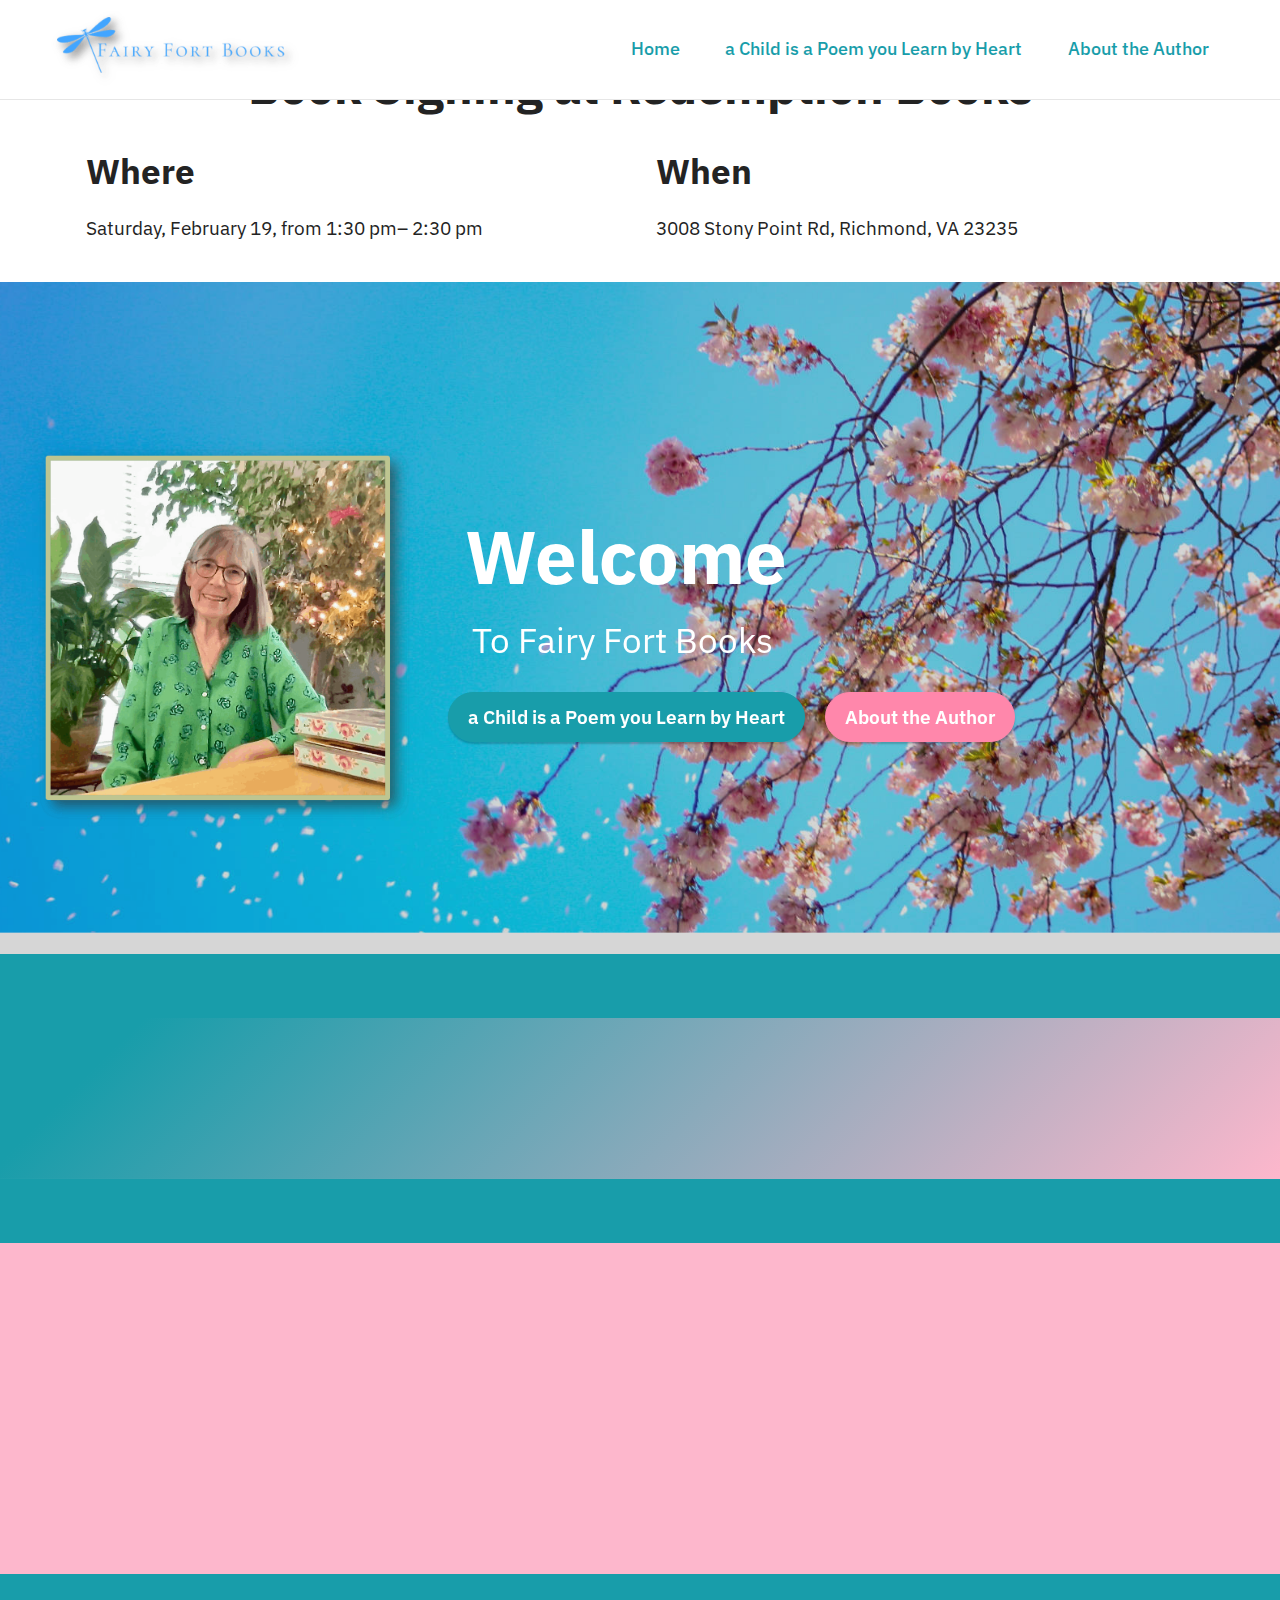
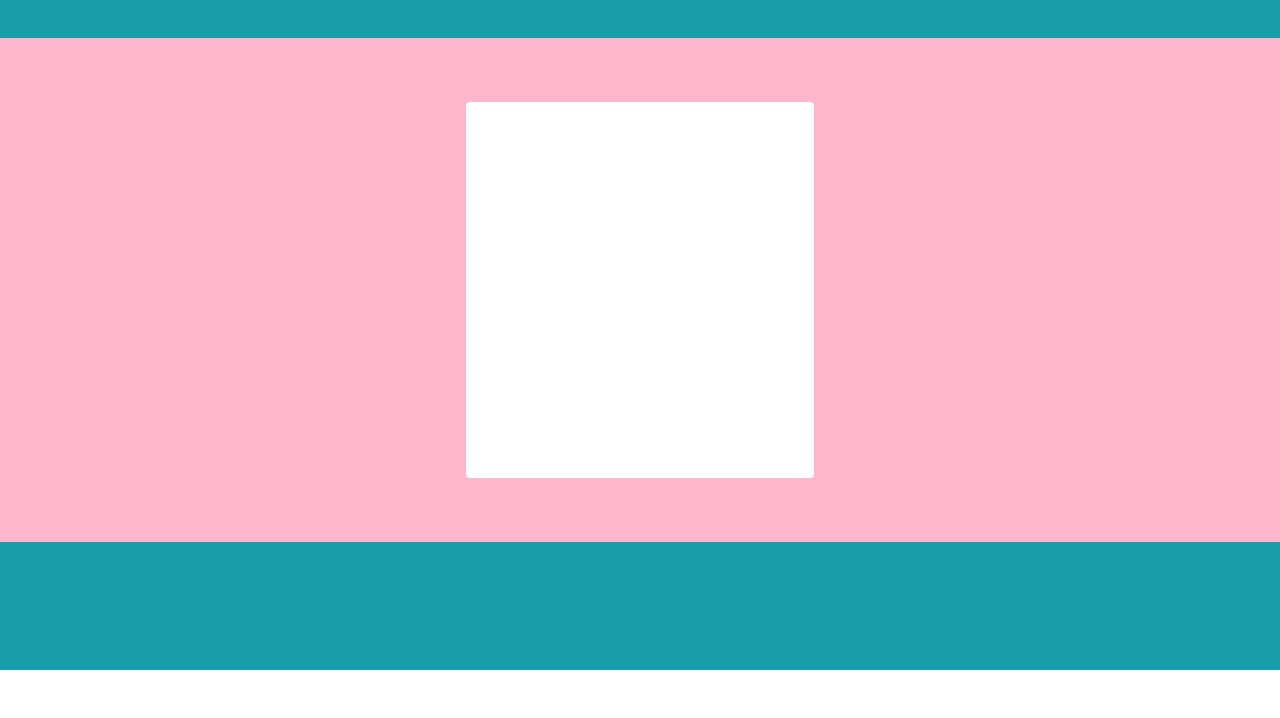
==== commit 517cf561: "Add files via upload" ====
--- a/index.html
+++ b/index.html
@@ -11,6 +11,7 @@
   
   
   <title>Home</title>
+  <link rel="stylesheet" href="assets/web/assets/mobirise-icons2/mobirise2.css">
   <link rel="stylesheet" href="assets/tether/tether.min.css">
   <link rel="stylesheet" href="assets/bootstrap/css/bootstrap.min.css">
   <link rel="stylesheet" href="assets/bootstrap/css/bootstrap-grid.min.css">
@@ -57,6 +58,47 @@
         </div>
     </nav>
 
+</section>
+
+<section class="features17 cid-sWDjs709Cl" id="features18-3j">
+
+    
+
+    
+    <div class="container">
+        <div class="mbr-section-head">
+            <div class="col-12">
+                <h4 class="mbr-section-title mbr-fonts-style align-center mb-0 display-2">
+                    <strong>Book Signing at Redemption Books</strong></h4>
+                
+            </div>
+        </div>
+        <div class="row mt-4">
+            <div class="col-12 col-md-6 col-lg-6">
+                <div class="card-wrapper mb-4">
+                    <div class="card-box align-left">
+                        
+                        <p class="mbr-text mbr-fonts-style mb-3 display-5"><strong>Where</strong></p><div class="link-wrap">
+                                <h6 class="link mbr-fonts-style align-left display-7">Saturday, February 19, from 1:30 pm– 2:30 pm</h6>
+                            </div>
+                    </div>
+                </div>
+            </div>
+            <div class="col-12 col-md-6 col-lg-6">
+                <div class="card-wrapper mb-4">
+                    <div class="card-box align-left">
+                        
+                        <p class="mbr-text mbr-fonts-style mb-3 display-5"><strong>
+                            When</strong></p><div class="link-wrap">
+                                <h6 class="link mbr-fonts-style align-left display-7">3008 Stony Point Rd, Richmond, VA 23235</h6>
+                            </div>
+                    </div>
+                </div>
+            </div>
+            
+            
+        </div>
+    </div>
 </section>
 
 <section class="header7 cid-s65iadm41y mbr-parallax-background" id="header7-1w">
@@ -152,7 +194,7 @@
                                 <div class="col-12">
                                     <div class="bottom-line">
                                         <p class="mbr-text mbr-fonts-style m-0 display-7">
-                                            My book, "a Child is a Poem you Learn by Heart," won Third Place in the National Federation of Press Women Communication Contest!
+                                            My book, "a Child is a Poem you Learn by Heart," won Third Place in <br>the National Federation of Press Women Communication Contest!
                                         </p>
                                     </div>
                                 </div>
@@ -271,7 +313,7 @@
             </div>
         </div>
     </div>
-</section><section style="background-color: #fff; font-family: -apple-system, BlinkMacSystemFont, 'Segoe UI', 'Roboto', 'Helvetica Neue', Arial, sans-serif; color:#aaa; font-size:12px; padding: 0; align-items: center; display: flex;"><a href="https://mobirise.site/p" style="flex: 1 1; height: 3rem; padding-left: 1rem;"></a><p style="flex: 0 0 auto; margin:0; padding-right:1rem;">Created with Mobirise - <a href="https://mobirise.site/m" style="color:#aaa;">Get now</a></p></section><script src="assets/web/assets/jquery/jquery.min.js"></script>  <script src="assets/popper/popper.min.js"></script>  <script src="assets/tether/tether.min.js"></script>  <script src="assets/bootstrap/js/bootstrap.min.js"></script>  <script src="assets/smoothscroll/smooth-scroll.js"></script>  <script src="assets/parallax/jarallax.min.js"></script>  <script src="assets/viewportchecker/jquery.viewportchecker.js"></script>  <script src="assets/dropdown/js/nav-dropdown.js"></script>  <script src="assets/dropdown/js/navbar-dropdown.js"></script>  <script src="assets/touchswipe/jquery.touch-swipe.min.js"></script>  <script src="assets/theme/js/script.js"></script>  
+</section><section style="background-color: #fff; font-family: -apple-system, BlinkMacSystemFont, 'Segoe UI', 'Roboto', 'Helvetica Neue', Arial, sans-serif; color:#aaa; font-size:12px; padding: 0; align-items: center; display: flex;"><a href="https://mobirise.site/d" style="flex: 1 1; height: 3rem; padding-left: 1rem;"></a><p style="flex: 0 0 auto; margin:0; padding-right:1rem;">Start a free <a href="https://mobirise.site/y" style="color:#aaa;">website</a> with Mobirise</p></section><script src="assets/web/assets/jquery/jquery.min.js"></script>  <script src="assets/popper/popper.min.js"></script>  <script src="assets/tether/tether.min.js"></script>  <script src="assets/bootstrap/js/bootstrap.min.js"></script>  <script src="assets/smoothscroll/smooth-scroll.js"></script>  <script src="assets/viewportchecker/jquery.viewportchecker.js"></script>  <script src="assets/parallax/jarallax.min.js"></script>  <script src="assets/dropdown/js/nav-dropdown.js"></script>  <script src="assets/dropdown/js/navbar-dropdown.js"></script>  <script src="assets/touchswipe/jquery.touch-swipe.min.js"></script>  <script src="assets/theme/js/script.js"></script>  
   
   
   <input name="animation" type="hidden">
--- a/assets/web/assets/mobirise-icons2/mobirise2.css
+++ b/assets/web/assets/mobirise-icons2/mobirise2.css
@@ -0,0 +1,498 @@
+@font-face {
+  font-family: 'Moririse2';
+  font-display: swap;
+  src:  url('mobirise2.eot?f2bix4');
+  src:  url('mobirise2.eot?f2bix4#iefix') format('embedded-opentype'),
+    url('mobirise2.ttf?f2bix4') format('truetype'),
+    url('mobirise2.woff?f2bix4') format('woff'),
+    url('mobirise2.svg?f2bix4#mobirise2') format('svg');
+  font-weight: normal;
+  font-style: normal;
+}
+
+[class^="mobi-"], [class*=" mobi-"] {
+  /* use !important to prevent issues with browser extensions that change fonts */
+  font-family: 'Moririse2' !important;
+  speak: none;
+  font-style: normal;
+  font-weight: normal;
+  font-variant: normal;
+  text-transform: none;
+  line-height: 1;
+
+  /* Better Font Rendering =========== */
+  -webkit-font-smoothing: antialiased;
+  -moz-osx-font-smoothing: grayscale;
+}
+
+.mobi-mbri-add-submenu:before {
+  content: "\e900";
+}
+.mobi-mbri-alert:before {
+  content: "\e901";
+}
+.mobi-mbri-align-center:before {
+  content: "\e902";
+}
+.mobi-mbri-align-justify:before {
+  content: "\e903";
+}
+.mobi-mbri-align-left:before {
+  content: "\e904";
+}
+.mobi-mbri-align-right:before {
+  content: "\e905";
+}
+.mobi-mbri-android:before {
+  content: "\e906";
+}
+.mobi-mbri-apple:before {
+  content: "\e907";
+}
+.mobi-mbri-arrow-down:before {
+  content: "\e908";
+}
+.mobi-mbri-arrow-next:before {
+  content: "\e909";
+}
+.mobi-mbri-arrow-prev:before {
+  content: "\e90a";
+}
+.mobi-mbri-arrow-up:before {
+  content: "\e90b";
+}
+.mobi-mbri-bold:before {
+  content: "\e90c";
+}
+.mobi-mbri-bookmark:before {
+  content: "\e90d";
+}
+.mobi-mbri-bootstrap:before {
+  content: "\e90e";
+}
+.mobi-mbri-briefcase:before {
+  content: "\e90f";
+}
+.mobi-mbri-browse:before {
+  content: "\e910";
+}
+.mobi-mbri-bulleted-list:before {
+  content: "\e911";
+}
+.mobi-mbri-calendar:before {
+  content: "\e912";
+}
+.mobi-mbri-camera:before {
+  content: "\e913";
+}
+.mobi-mbri-cart-add:before {
+  content: "\e914";
+}
+.mobi-mbri-cart-full:before {
+  content: "\e915";
+}
+.mobi-mbri-cash:before {
+  content: "\e916";
+}
+.mobi-mbri-change-style:before {
+  content: "\e917";
+}
+.mobi-mbri-chat:before {
+  content: "\e918";
+}
+.mobi-mbri-clock:before {
+  content: "\e919";
+}
+.mobi-mbri-close:before {
+  content: "\e91a";
+}
+.mobi-mbri-cloud:before {
+  content: "\e91b";
+}
+.mobi-mbri-code:before {
+  content: "\e91c";
+}
+.mobi-mbri-contact-form:before {
+  content: "\e91d";
+}
+.mobi-mbri-credit-card:before {
+  content: "\e91e";
+}
+.mobi-mbri-cursor-click:before {
+  content: "\e91f";
+}
+.mobi-mbri-cust-feedback:before {
+  content: "\e920";
+}
+.mobi-mbri-database:before {
+  content: "\e921";
+}
+.mobi-mbri-delivery:before {
+  content: "\e922";
+}
+.mobi-mbri-desktop:before {
+  content: "\e923";
+}
+.mobi-mbri-devices:before {
+  content: "\e924";
+}
+.mobi-mbri-down:before {
+  content: "\e925";
+}
+.mobi-mbri-download-2:before {
+  content: "\e926";
+}
+.mobi-mbri-download:before {
+  content: "\e927";
+}
+.mobi-mbri-drag-n-drop-2:before {
+  content: "\e928";
+}
+.mobi-mbri-drag-n-drop:before {
+  content: "\e929";
+}
+.mobi-mbri-edit-2:before {
+  content: "\e92a";
+}
+.mobi-mbri-edit:before {
+  content: "\e92b";
+}
+.mobi-mbri-error:before {
+  content: "\e92c";
+}
+.mobi-mbri-extension:before {
+  content: "\e92d";
+}
+.mobi-mbri-features:before {
+  content: "\e92e";
+}
+.mobi-mbri-file:before {
+  content: "\e92f";
+}
+.mobi-mbri-flag:before {
+  content: "\e930";
+}
+.mobi-mbri-folder:before {
+  content: "\e931";
+}
+.mobi-mbri-gift:before {
+  content: "\e932";
+}
+.mobi-mbri-github:before {
+  content: "\e933";
+}
+.mobi-mbri-globe-2:before {
+  content: "\e934";
+}
+.mobi-mbri-globe:before {
+  content: "\e935";
+}
+.mobi-mbri-growing-chart:before {
+  content: "\e936";
+}
+.mobi-mbri-hearth:before {
+  content: "\e937";
+}
+.mobi-mbri-help:before {
+  content: "\e938";
+}
+.mobi-mbri-home:before {
+  content: "\e939";
+}
+.mobi-mbri-hot-cup:before {
+  content: "\e93a";
+}
+.mobi-mbri-idea:before {
+  content: "\e93b";
+}
+.mobi-mbri-image-gallery:before {
+  content: "\e93c";
+}
+.mobi-mbri-image-slider:before {
+  content: "\e93d";
+}
+.mobi-mbri-info:before {
+  content: "\e93e";
+}
+.mobi-mbri-italic:before {
+  content: "\e93f";
+}
+.mobi-mbri-key:before {
+  content: "\e940";
+}
+.mobi-mbri-laptop:before {
+  content: "\e941";
+}
+.mobi-mbri-layers:before {
+  content: "\e942";
+}
+.mobi-mbri-left-right:before {
+  content: "\e943";
+}
+.mobi-mbri-left:before {
+  content: "\e944";
+}
+.mobi-mbri-letter:before {
+  content: "\e945";
+}
+.mobi-mbri-like:before {
+  content: "\e946";
+}
+.mobi-mbri-link:before {
+  content: "\e947";
+}
+.mobi-mbri-lock:before {
+  content: "\e948";
+}
+.mobi-mbri-login:before {
+  content: "\e949";
+}
+.mobi-mbri-logout:before {
+  content: "\e94a";
+}
+.mobi-mbri-magic-stick:before {
+  content: "\e94b";
+}
+.mobi-mbri-map-pin:before {
+  content: "\e94c";
+}
+.mobi-mbri-menu:before {
+  content: "\e94d";
+}
+.mobi-mbri-mobile-2:before {
+  content: "\e94e";
+}
+.mobi-mbri-mobile-horizontal:before {
+  content: "\e94f";
+}
+.mobi-mbri-mobile:before {
+  content: "\e950";
+}
+.mobi-mbri-mobirise:before {
+  content: "\e951";
+}
+.mobi-mbri-more-horizontal:before {
+  content: "\e952";
+}
+.mobi-mbri-more-vertical:before {
+  content: "\e953";
+}
+.mobi-mbri-music:before {
+  content: "\e954";
+}
+.mobi-mbri-new-file:before {
+  content: "\e955";
+}
+.mobi-mbri-numbered-list:before {
+  content: "\e956";
+}
+.mobi-mbri-opened-folder:before {
+  content: "\e957";
+}
+.mobi-mbri-pages:before {
+  content: "\e958";
+}
+.mobi-mbri-paper-plane:before {
+  content: "\e959";
+}
+.mobi-mbri-paperclip:before {
+  content: "\e95a";
+}
+.mobi-mbri-phone:before {
+  content: "\e95b";
+}
+.mobi-mbri-photo:before {
+  content: "\e95c";
+}
+.mobi-mbri-photos:before {
+  content: "\e95d";
+}
+.mobi-mbri-pin:before {
+  content: "\e95e";
+}
+.mobi-mbri-play:before {
+  content: "\e95f";
+}
+.mobi-mbri-plus:before {
+  content: "\e960";
+}
+.mobi-mbri-preview:before {
+  content: "\e961";
+}
+.mobi-mbri-print:before {
+  content: "\e962";
+}
+.mobi-mbri-protect:before {
+  content: "\e963";
+}
+.mobi-mbri-question:before {
+  content: "\e964";
+}
+.mobi-mbri-quote-left:before {
+  content: "\e965";
+}
+.mobi-mbri-quote-right:before {
+  content: "\e966";
+}
+.mobi-mbri-redo:before {
+  content: "\e967";
+}
+.mobi-mbri-refresh:before {
+  content: "\e968";
+}
+.mobi-mbri-responsive-2:before {
+  content: "\e969";
+}
+.mobi-mbri-responsive:before {
+  content: "\e96a";
+}
+.mobi-mbri-right:before {
+  content: "\e96b";
+}
+.mobi-mbri-rocket:before {
+  content: "\e96c";
+}
+.mobi-mbri-sad-face:before {
+  content: "\e96d";
+}
+.mobi-mbri-sale:before {
+  content: "\e96e";
+}
+.mobi-mbri-save:before {
+  content: "\e96f";
+}
+.mobi-mbri-search:before {
+  content: "\e970";
+}
+.mobi-mbri-setting-2:before {
+  content: "\e971";
+}
+.mobi-mbri-setting-3:before {
+  content: "\e972";
+}
+.mobi-mbri-setting:before {
+  content: "\e973";
+}
+.mobi-mbri-share:before {
+  content: "\e974";
+}
+.mobi-mbri-shopping-bag:before {
+  content: "\e975";
+}
+.mobi-mbri-shopping-basket:before {
+  content: "\e976";
+}
+.mobi-mbri-shopping-cart:before {
+  content: "\e977";
+}
+.mobi-mbri-sites:before {
+  content: "\e978";
+}
+.mobi-mbri-smile-face:before {
+  content: "\e979";
+}
+.mobi-mbri-speed:before {
+  content: "\e97a";
+}
+.mobi-mbri-star:before {
+  content: "\e97b";
+}
+.mobi-mbri-success:before {
+  content: "\e97c";
+}
+.mobi-mbri-sun:before {
+  content: "\e97d";
+}
+.mobi-mbri-sun2:before {
+  content: "\e97e";
+}
+.mobi-mbri-tablet-vertical:before {
+  content: "\e97f";
+}
+.mobi-mbri-tablet:before {
+  content: "\e980";
+}
+.mobi-mbri-target:before {
+  content: "\e981";
+}
+.mobi-mbri-timer:before {
+  content: "\e982";
+}
+.mobi-mbri-to-ftp:before {
+  content: "\e983";
+}
+.mobi-mbri-to-local-drive:before {
+  content: "\e984";
+}
+.mobi-mbri-touch-swipe:before {
+  content: "\e985";
+}
+.mobi-mbri-touch:before {
+  content: "\e986";
+}
+.mobi-mbri-trash:before {
+  content: "\e987";
+}
+.mobi-mbri-underline:before {
+  content: "\e988";
+}
+.mobi-mbri-undo:before {
+  content: "\e989";
+}
+.mobi-mbri-unlink:before {
+  content: "\e98a";
+}
+.mobi-mbri-unlock:before {
+  content: "\e98b";
+}
+.mobi-mbri-up-down:before {
+  content: "\e98c";
+}
+.mobi-mbri-up:before {
+  content: "\e98d";
+}
+.mobi-mbri-update:before {
+  content: "\e98e";
+}
+.mobi-mbri-upload-2:before {
+  content: "\e98f";
+}
+.mobi-mbri-upload:before {
+  content: "\e990";
+}
+.mobi-mbri-user-2:before {
+  content: "\e991";
+}
+.mobi-mbri-user:before {
+  content: "\e992";
+}
+.mobi-mbri-users:before {
+  content: "\e993";
+}
+.mobi-mbri-video-play:before {
+  content: "\e994";
+}
+.mobi-mbri-video:before {
+  content: "\e995";
+}
+.mobi-mbri-watch:before {
+  content: "\e996";
+}
+.mobi-mbri-website-theme-2:before {
+  content: "\e997";
+}
+.mobi-mbri-website-theme:before {
+  content: "\e998";
+}
+.mobi-mbri-wifi:before {
+  content: "\e999";
+}
+.mobi-mbri-windows:before {
+  content: "\e99a";
+}
+.mobi-mbri-zoom-in:before {
+  content: "\e99b";
+}
+.mobi-mbri-zoom-out:before {
+  content: "\e99c";
+}
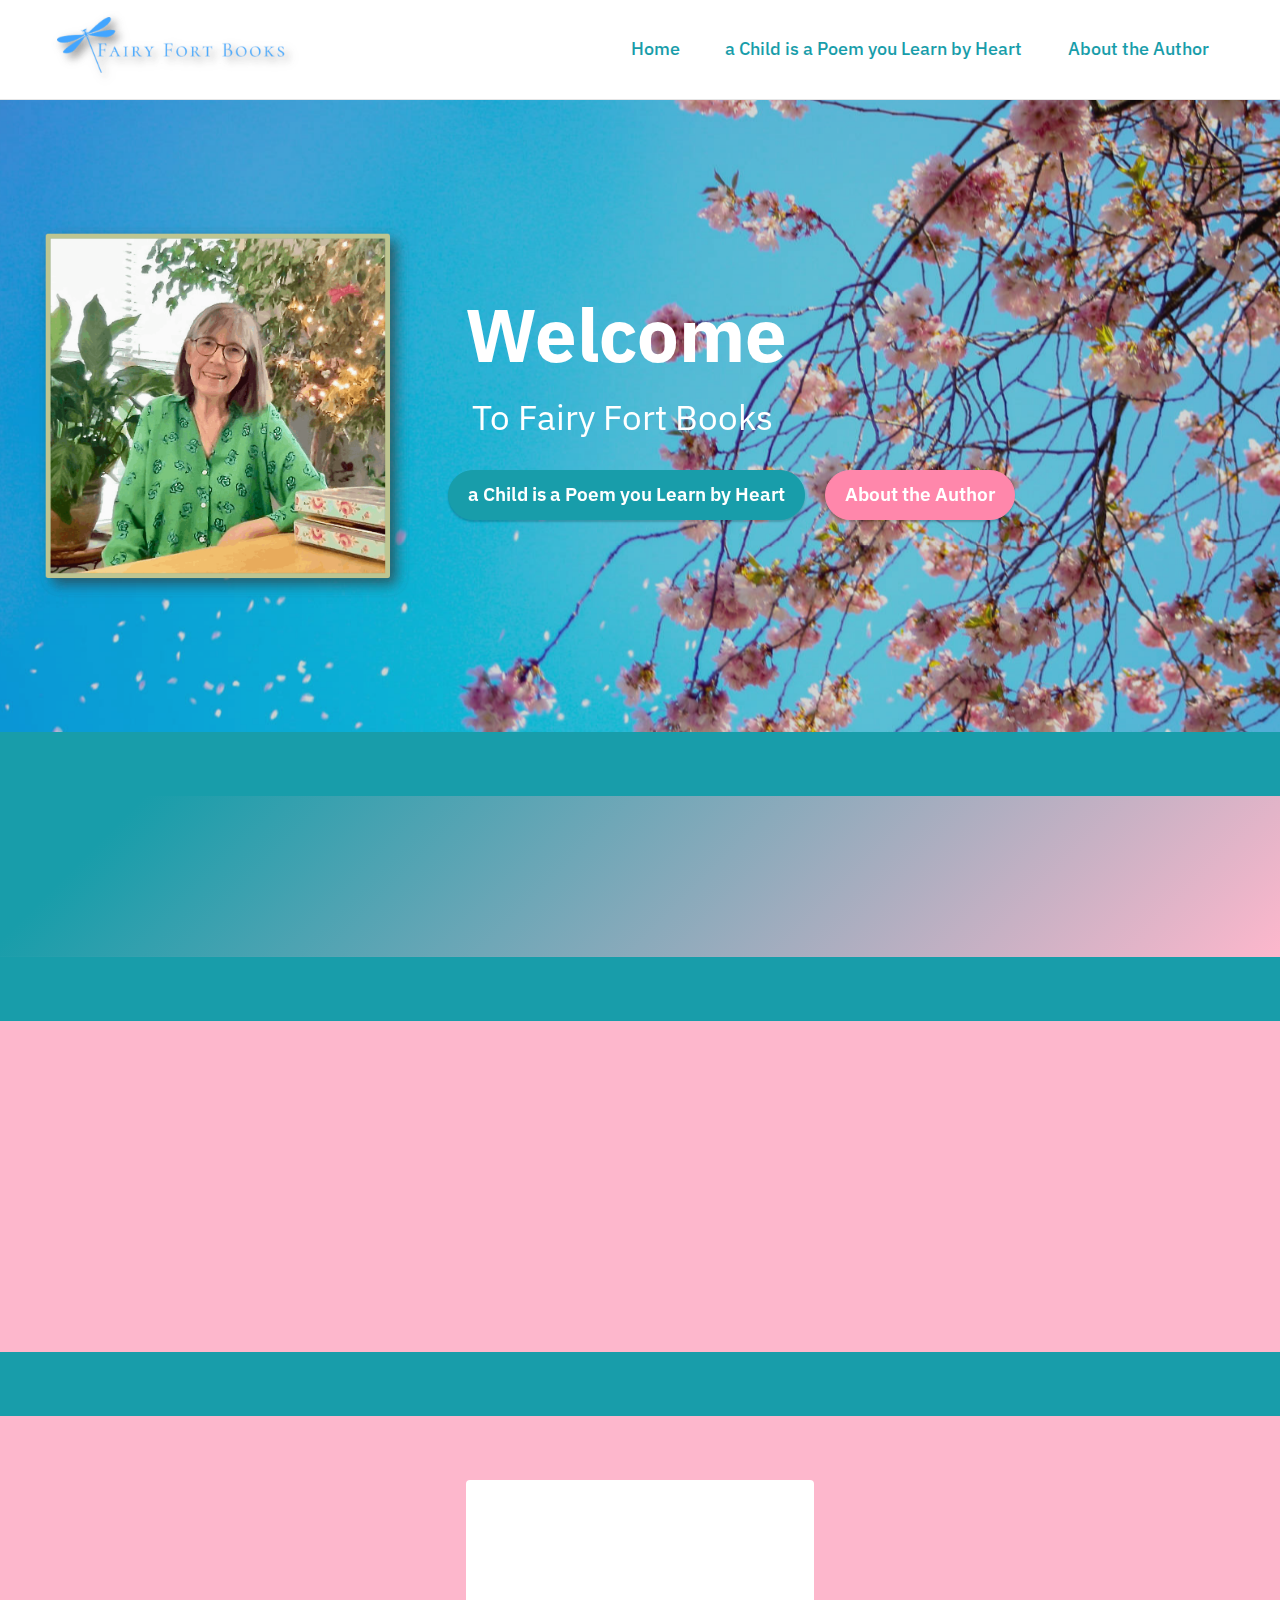
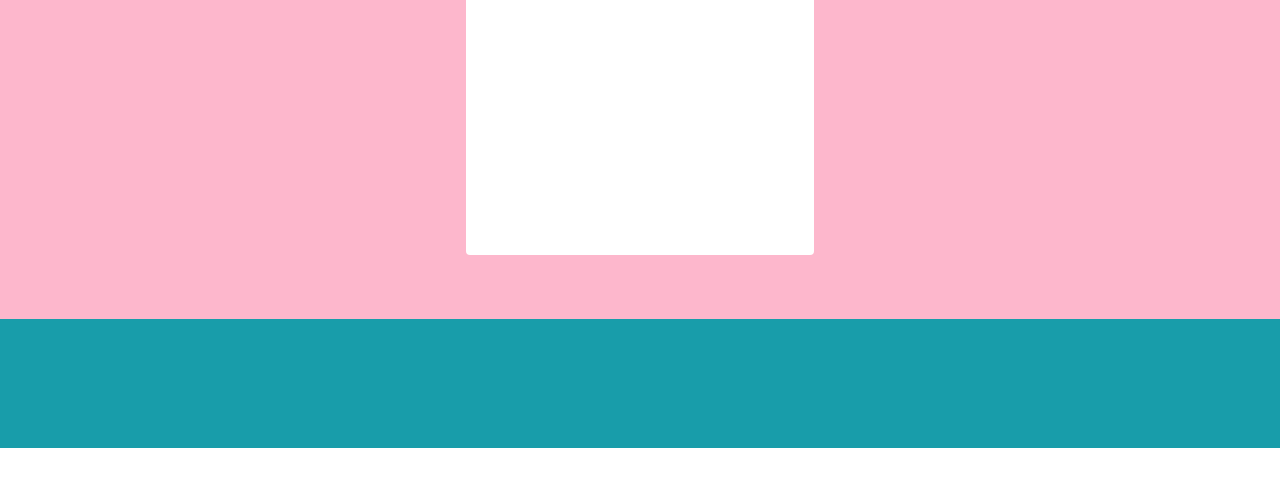
==== commit 77e824f5: "Add files via upload" ====
--- a/index.html
+++ b/index.html
@@ -11,7 +11,6 @@
   
   
   <title>Home</title>
-  <link rel="stylesheet" href="assets/web/assets/mobirise-icons2/mobirise2.css">
   <link rel="stylesheet" href="assets/tether/tether.min.css">
   <link rel="stylesheet" href="assets/bootstrap/css/bootstrap.min.css">
   <link rel="stylesheet" href="assets/bootstrap/css/bootstrap-grid.min.css">
@@ -58,47 +57,6 @@
         </div>
     </nav>
 
-</section>
-
-<section class="features17 cid-sWDjs709Cl" id="features18-3j">
-
-    
-
-    
-    <div class="container">
-        <div class="mbr-section-head">
-            <div class="col-12">
-                <h4 class="mbr-section-title mbr-fonts-style align-center mb-0 display-2">
-                    <strong>Book Signing at Redemption Books</strong></h4>
-                
-            </div>
-        </div>
-        <div class="row mt-4">
-            <div class="col-12 col-md-6 col-lg-6">
-                <div class="card-wrapper mb-4">
-                    <div class="card-box align-left">
-                        
-                        <p class="mbr-text mbr-fonts-style mb-3 display-5"><strong>Where</strong></p><div class="link-wrap">
-                                <h6 class="link mbr-fonts-style align-left display-7">Saturday, February 19, from 1:30 pm– 2:30 pm</h6>
-                            </div>
-                    </div>
-                </div>
-            </div>
-            <div class="col-12 col-md-6 col-lg-6">
-                <div class="card-wrapper mb-4">
-                    <div class="card-box align-left">
-                        
-                        <p class="mbr-text mbr-fonts-style mb-3 display-5"><strong>
-                            When</strong></p><div class="link-wrap">
-                                <h6 class="link mbr-fonts-style align-left display-7">3008 Stony Point Rd, Richmond, VA 23235</h6>
-                            </div>
-                    </div>
-                </div>
-            </div>
-            
-            
-        </div>
-    </div>
 </section>
 
 <section class="header7 cid-s65iadm41y mbr-parallax-background" id="header7-1w">
@@ -313,7 +271,7 @@
             </div>
         </div>
     </div>
-</section><section style="background-color: #fff; font-family: -apple-system, BlinkMacSystemFont, 'Segoe UI', 'Roboto', 'Helvetica Neue', Arial, sans-serif; color:#aaa; font-size:12px; padding: 0; align-items: center; display: flex;"><a href="https://mobirise.site/d" style="flex: 1 1; height: 3rem; padding-left: 1rem;"></a><p style="flex: 0 0 auto; margin:0; padding-right:1rem;">Start a free <a href="https://mobirise.site/y" style="color:#aaa;">website</a> with Mobirise</p></section><script src="assets/web/assets/jquery/jquery.min.js"></script>  <script src="assets/popper/popper.min.js"></script>  <script src="assets/tether/tether.min.js"></script>  <script src="assets/bootstrap/js/bootstrap.min.js"></script>  <script src="assets/smoothscroll/smooth-scroll.js"></script>  <script src="assets/viewportchecker/jquery.viewportchecker.js"></script>  <script src="assets/parallax/jarallax.min.js"></script>  <script src="assets/dropdown/js/nav-dropdown.js"></script>  <script src="assets/dropdown/js/navbar-dropdown.js"></script>  <script src="assets/touchswipe/jquery.touch-swipe.min.js"></script>  <script src="assets/theme/js/script.js"></script>  
+</section><section style="background-color: #fff; font-family: -apple-system, BlinkMacSystemFont, 'Segoe UI', 'Roboto', 'Helvetica Neue', Arial, sans-serif; color:#aaa; font-size:12px; padding: 0; align-items: center; display: flex;"><a href="https://mobirise.site/x" style="flex: 1 1; height: 3rem; padding-left: 1rem;"></a><p style="flex: 0 0 auto; margin:0; padding-right:1rem;">This <a href="https://mobirise.site/e" style="color:#aaa;">web page</a> was built with Mobirise</p></section><script src="assets/web/assets/jquery/jquery.min.js"></script>  <script src="assets/popper/popper.min.js"></script>  <script src="assets/tether/tether.min.js"></script>  <script src="assets/bootstrap/js/bootstrap.min.js"></script>  <script src="assets/smoothscroll/smooth-scroll.js"></script>  <script src="assets/parallax/jarallax.min.js"></script>  <script src="assets/viewportchecker/jquery.viewportchecker.js"></script>  <script src="assets/dropdown/js/nav-dropdown.js"></script>  <script src="assets/dropdown/js/navbar-dropdown.js"></script>  <script src="assets/touchswipe/jquery.touch-swipe.min.js"></script>  <script src="assets/theme/js/script.js"></script>  
   
   
   <input name="animation" type="hidden">
--- a/assets/mobirise/css/mbr-additional.css
+++ b/assets/mobirise/css/mbr-additional.css
@@ -805,7 +805,7 @@
   text-align: left;
 }
 .cid-sEisQP8E2I .card-title {
-  text-align: left;
+  text-align: center;
 }
 .cid-stUEmW8DBm {
   padding-top: 1rem;
--- a/assets/mobirise/css/mbr-additional.css
+++ b/assets/mobirise/css/mbr-additional.css
@@ -805,7 +805,7 @@
   text-align: left;
 }
 .cid-sEisQP8E2I .card-title {
-  text-align: left;
+  text-align: center;
 }
 .cid-stUEmW8DBm {
   padding-top: 1rem;
